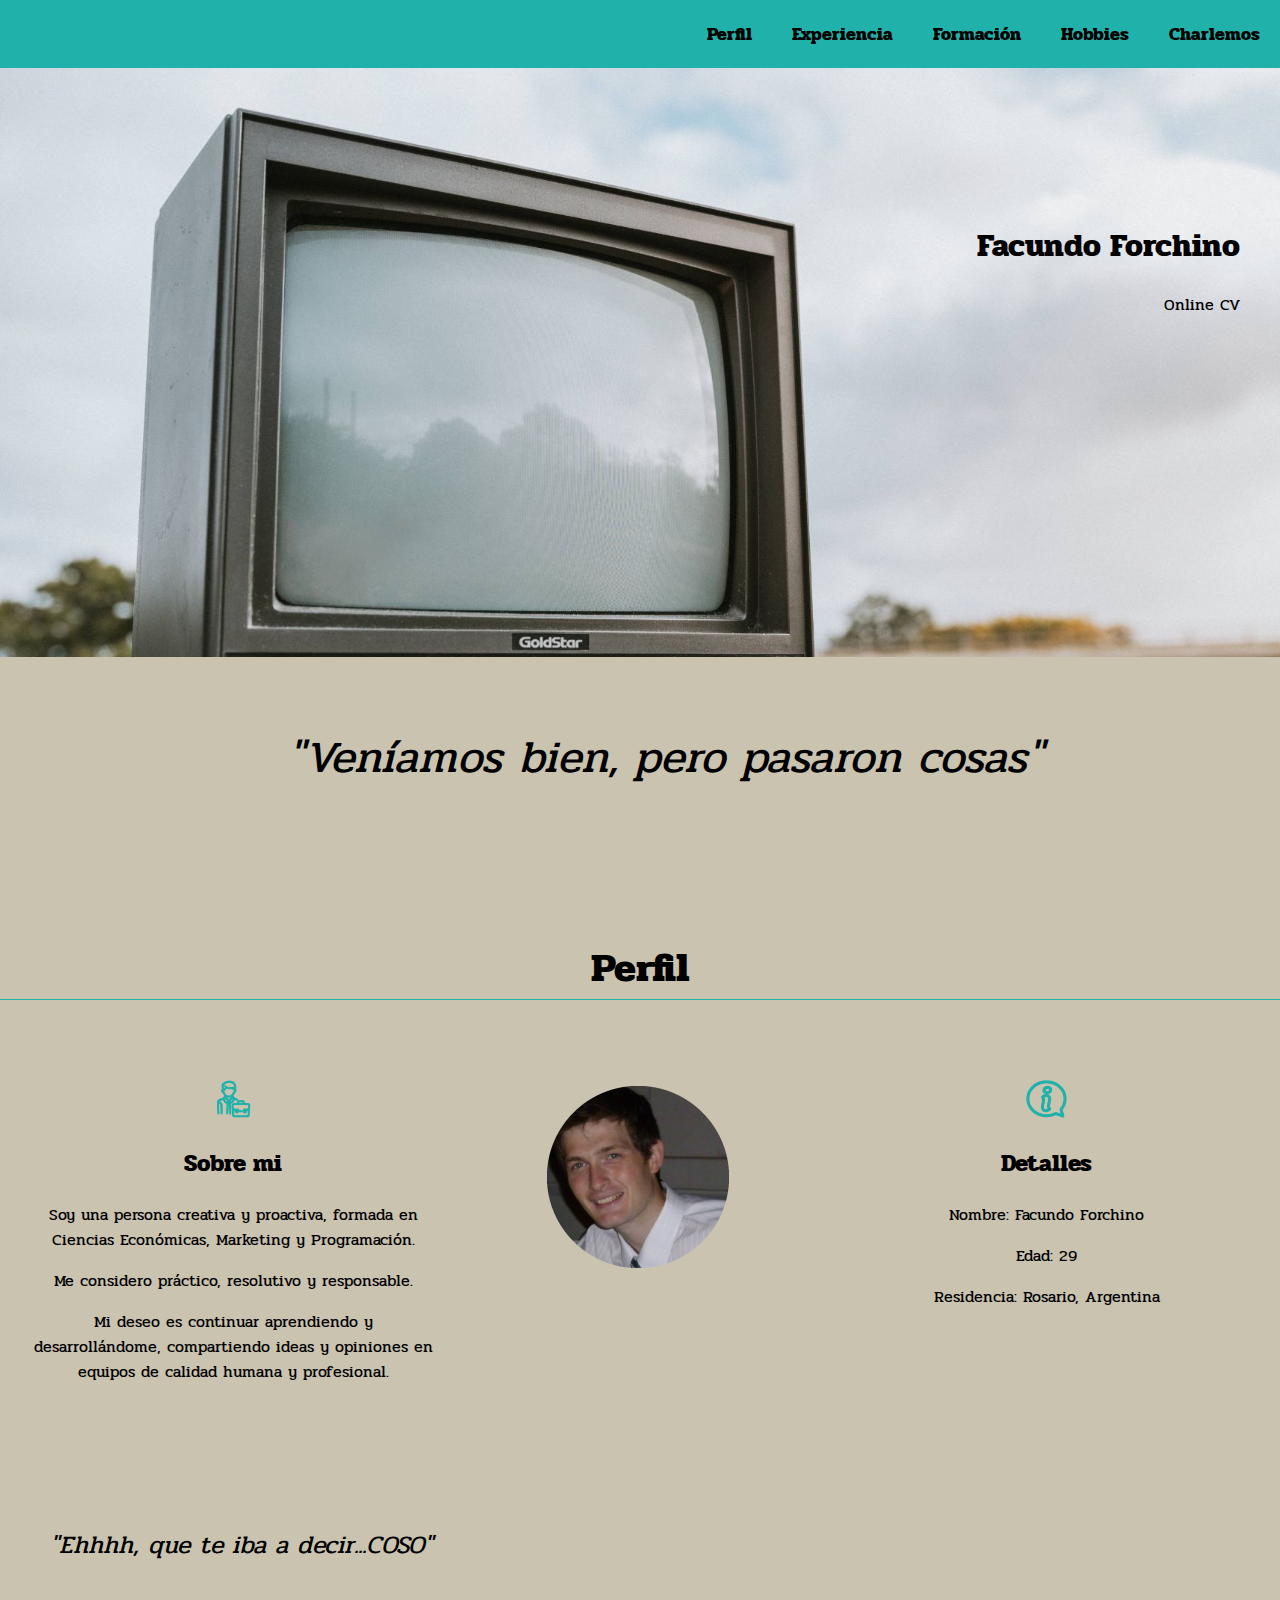
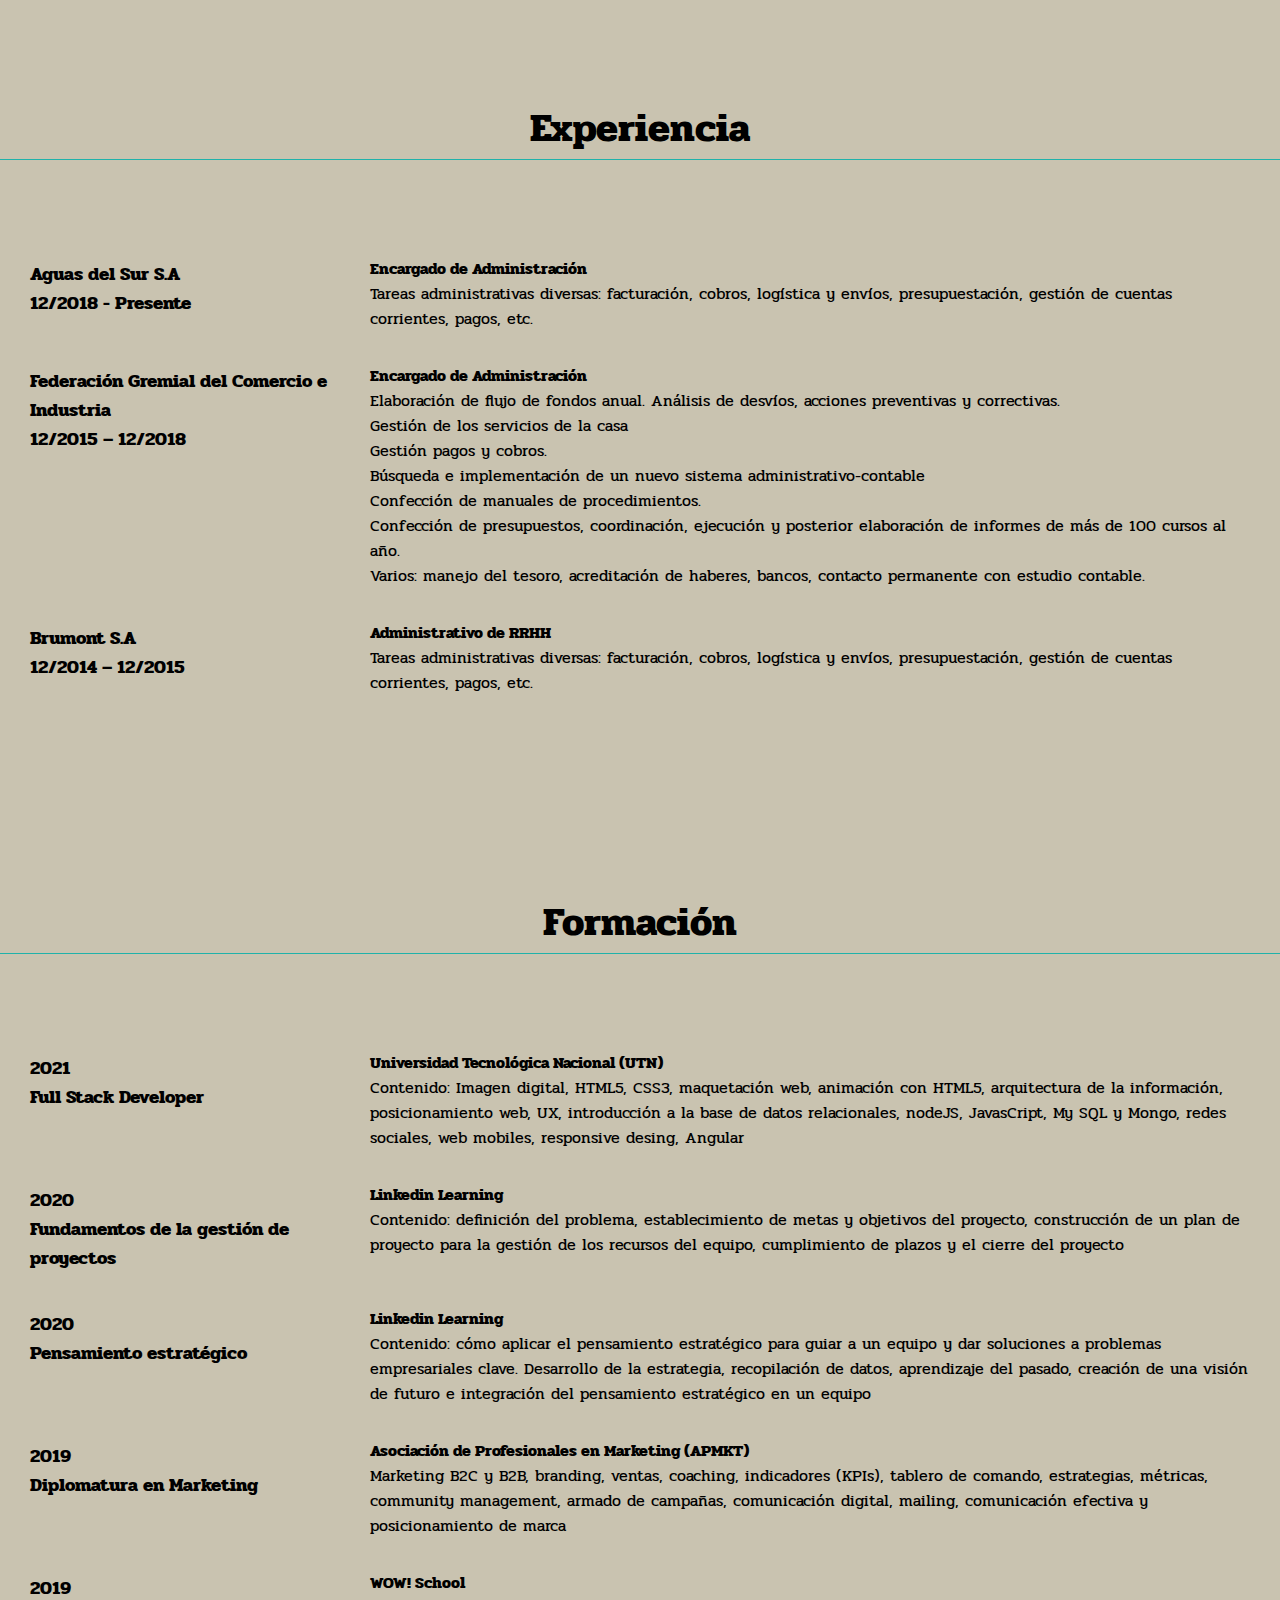
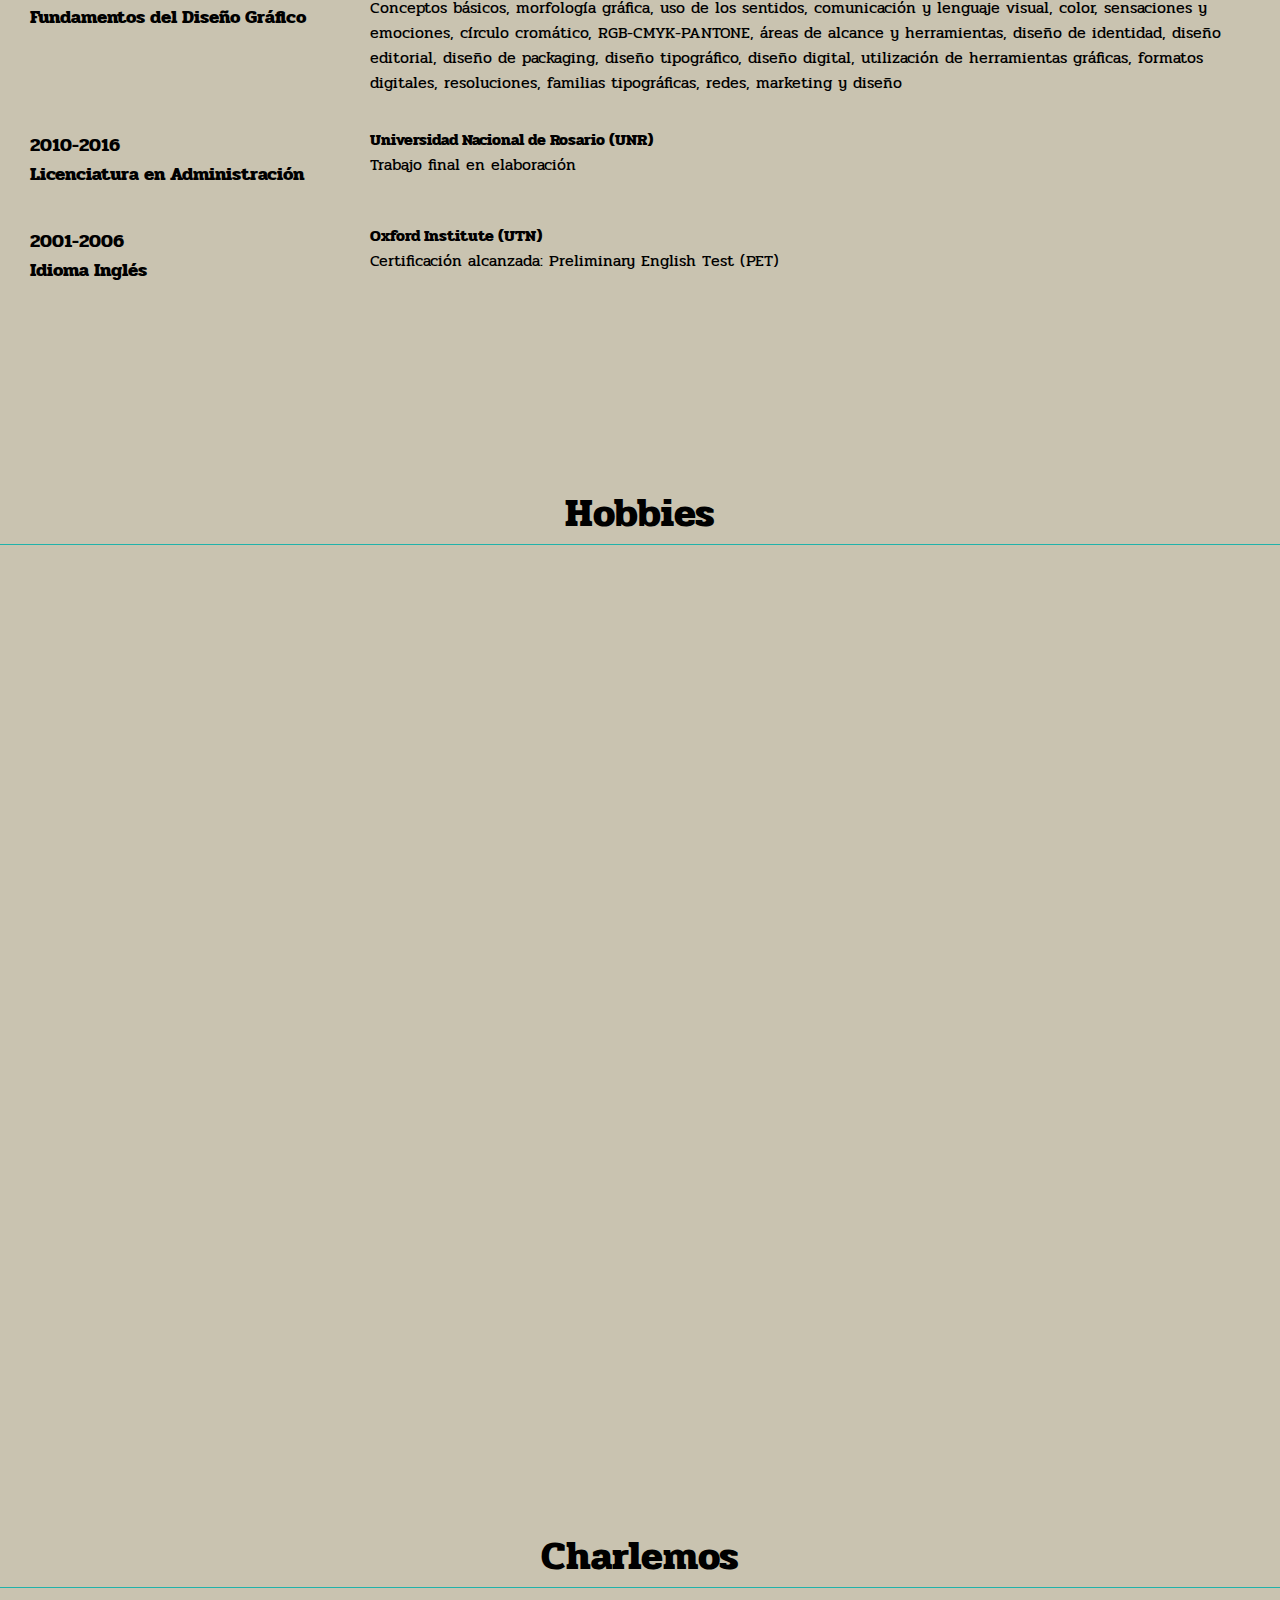
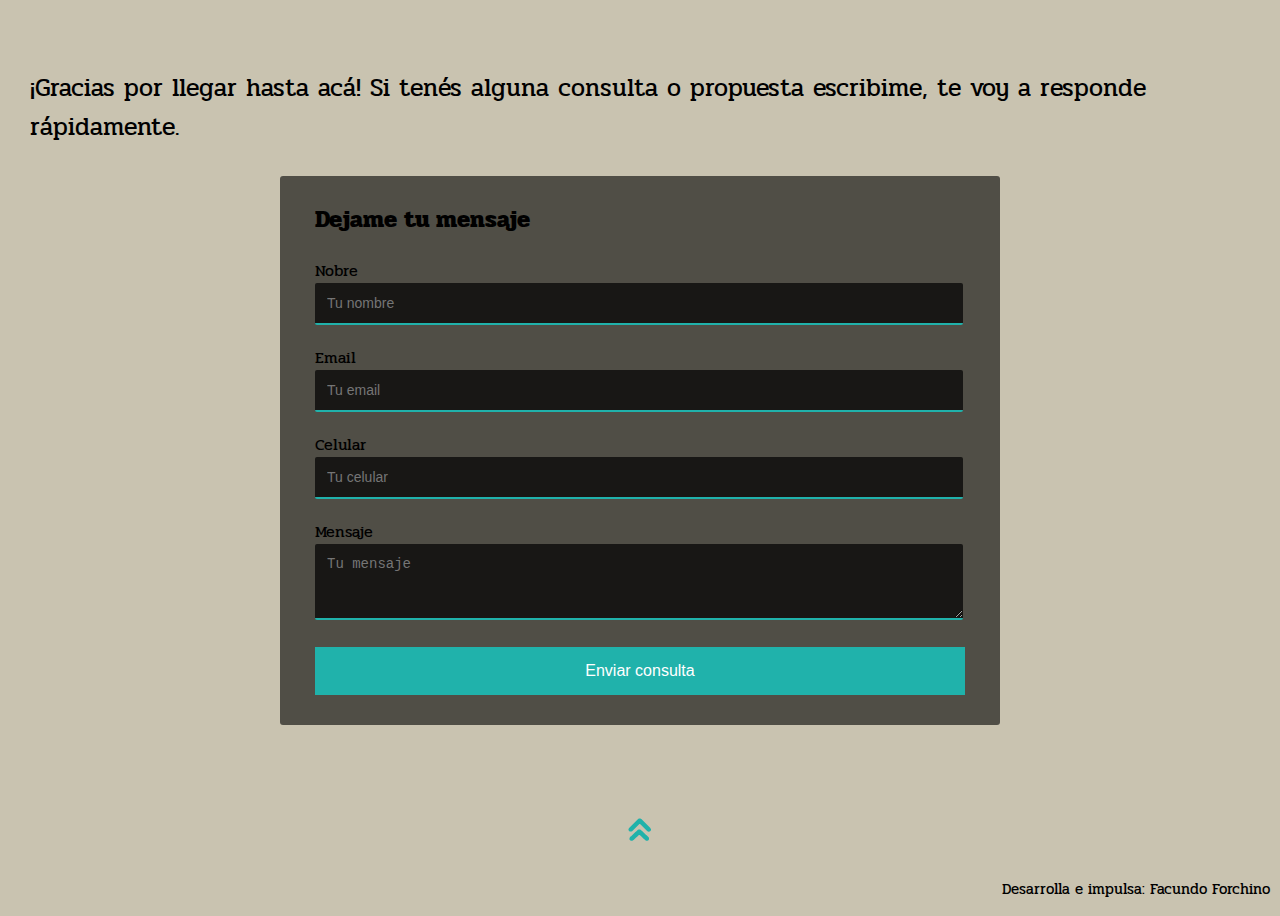
==== index.html @ e0432f76 "" ====
<!DOCTYPE html>
<html lang="es">
<head>
    <meta charset="UTF-8">
    <meta http-equiv="X-UA-Compatible" content="IE=edge">
    <meta name="viewport" content="width=device-width, initial-scale=1.0">
    <link rel="stylesheet" href="estilos.css">
    <link rel="preconnect" href="https://fonts.gstatic.com">
    <link href="https://fonts.googleapis.com/css2?family=Pridi:wght@200&display=swap" rel="stylesheet">
    <link rel="icon" href="computer.ico">
    <title>Facundo Forchino</title>
</head>
<body>

<div class="contenido">

    <div class="fondo"> 
    
        <div class="fixed">
            <nav class="menu">
               <ul class="categorias-menu">
                  <li class="subcategorias-menu"> <a href="#perfil" class="subcategorias-menu_link">Perfil</a> </li>
                  <li class="subcategorias-menu"> <a href="#experiencia"class="subcategorias-menu_link">Experiencia</a> </li>
                  <li class="subcategorias-menu"> <a href="#formacion"class="subcategorias-menu_link">Formación</a> </li>
                  <li class="subcategorias-menu"> <a href="#hobbies"class="subcategorias-menu_link">Hobbies</a> </li>
                  <li class="subcategorias-menu"> <a href="#charlemos"class="subcategorias-menu_link">Charlemos</a> </li>            
               </ul>
           </nav>   
        </div> <!--Cierra menú fixed-->   


        <div id="cabecera" class="cabecera">
            <h1 class="nombre">Facundo Forchino</h1>
            <p>Online CV</p>
        </div> <!--Cierra cabecera-->  

    </div>

        <div class="frase1"> 
            <p>"Veníamos bien, pero pasaron cosas"</p>
        </div>


 <h2 id="perfil" class="titulo-perfil">Perfil</h2>


    <div  class="perfil">
   

        <div> 
            <img src="3.png" alt="">
            <h2>Sobre mi</h2>
            <p>Soy una persona creativa y proactiva, formada en Ciencias Económicas, Marketing y Programación.</p>
            <p>Me considero práctico, resolutivo y responsable.</p>
            <p>Mi deseo es continuar aprendiendo y desarrollándome, compartiendo ideas y opiniones en equipos de calidad humana y profesional.</p>
        </div>

         

        <div class="imagen-perfil">
             <img class="foto" src="foto1.png" alt="Foto Facundo Forchino">
        </div>

        <div>
            <img src="1.png" alt="">
            <h2>Detalles</h2> 
            <p>Nombre: Facundo Forchino</p>
            <p>Edad: 29</p>
            <p>Residencia: Rosario, Argentina</p>
        </div>

    </div> <!--Cierra perfil-->

    <div class="frase2"> 
        <p>"Ehhhh, que te iba a decir...COSO"</p>
    </div>


 <h2 id="experiencia" class="titulo-experiencia" >Experiencia</h2>

<div>
    <div class="experiencia">


        <div class="experiencia1">
        <h3>Aguas del Sur S.A <br>
           12/2018 - Presente </h3>
            <ul class="item-lista">
                <li> <b> Encargado de Administración</b></li>
                <li>Tareas administrativas diversas: facturación, cobros, logística y envíos,
                    presupuestación, gestión de cuentas corrientes, pagos, etc.</li>
            </ul>
        </div>


        <div class="experiencia2">
        <h3>Federación Gremial del Comercio e Industria <br> 12/2015 – 12/2018 </h3>
            <ul class="item-lista">
                <li> <b>Encargado de Administración</b> </li> 
                <li>Elaboración de flujo de fondos anual. Análisis de desvíos, acciones preventivas y correctivas.</li>
                <li>Gestión de los servicios de la casa</li>
                <li>Gestión pagos y cobros.</li>
                <li>Búsqueda e implementación de un nuevo sistema administrativo-contable</li>
                <li>Confección de manuales de procedimientos.</li>
                <li>Confección de presupuestos, coordinación, ejecución y posterior elaboración de informes de más de 100 cursos al año.</li>
                <li>Varios: manejo del tesoro, acreditación de haberes, bancos, contacto permanente con estudio contable.</li>
            </ul>
        </div>    


        <div class="experiencia3">
        <h3>Brumont S.A <br> 12/2014 – 12/2015</h3>
            <ul class="item-lista">
                <li> <b> Administrativo de RRHH </b></li>
                <li>Tareas administrativas diversas: facturación, cobros, logística y envíos, presupuestación, gestión de cuentas corrientes, pagos, etc.</li>
            </ul>
        </div>
        
    </div> <!--Cierra experiencia-->


    <h2 id="formacion" class="titulo-formacion">Formación</h2>


     <div class="formacion"> 

        <div class="contenido-formacion">
            <h3> 2021 <br>
            Full Stack Developer </h3>
            <ul class="item-formacion"> 
                <li> <b> Universidad Tecnológica Nacional (UTN)</li> </b>
                <li>Contenido: Imagen digital, HTML5, CSS3, maquetación web, animación con HTML5, arquitectura de la información, posicionamiento web, UX, introducción a la base de datos relacionales, nodeJS, JavasCript, My SQL y Mongo, redes sociales, web mobiles, responsive desing, Angular</li>
            </ul>
        </div>

        <div class="contenido-formacion">
            <h3> 2020 <br>
                Fundamentos de la gestión de proyectos </h3>
                <ul class="item-formacion"> 
                    <li> <b> Linkedin Learning</li> </b>
                    <li>Contenido: definición del problema, establecimiento de metas y objetivos del proyecto, construcción de un plan de proyecto para la gestión de los recursos del equipo, cumplimiento de plazos y el cierre del proyecto</li>
                </ul>
        </div>

        <div class="contenido-formacion">
            <h3> 2020 <br>
                Pensamiento estratégico </h3>
                <ul class="item-formacion"> 
                    <li> <b> Linkedin Learning</li> </b>
                    <li>Contenido: cómo aplicar el pensamiento estratégico para guiar a un equipo y dar soluciones a problemas empresariales clave. Desarrollo de la estrategia, recopilación de datos, aprendizaje del pasado, creación de una visión de futuro e integración del pensamiento estratégico en un equipo</li>
                </ul>
        </div>

        <div class="contenido-formacion">
            <h3> 2019 <br>
                Diplomatura en Marketing </h3>
                <ul class="item-formacion"> 
                    <li> <b>Asociación de Profesionales en Marketing (APMKT)</li> </b>
                    <li>Marketing B2C y B2B, branding, ventas, coaching, indicadores (KPIs), tablero de comando, estrategias, métricas, community management, armado de campañas, comunicación digital, mailing, comunicación efectiva y posicionamiento de marca</li>
                </ul>
        </div>

        <div class="contenido-formacion">
            <h3> 2019 <br>
                Fundamentos del Diseño Gráfico </h3>
                <ul class="item-formacion"> 
                    <li> <b>WOW! School</li> </b>
                    <li>Conceptos básicos, morfología gráfica, uso de los sentidos, comunicación y lenguaje visual, color, sensaciones y emociones, círculo cromático, RGB-CMYK-PANTONE, áreas de alcance y herramientas, diseño de identidad, diseño editorial, diseño de packaging, diseño tipográfico, diseño digital, utilización de herramientas gráficas, formatos digitales, resoluciones, familias tipográficas, redes, marketing y diseño</li>
                </ul>
        </div>

        <div class="contenido-formacion">
            <h3> 2010-2016 <br>
                Licenciatura en Administración </h3>
                <ul class="item-formacion"> 
                    <li> <b> Universidad Nacional de Rosario (UNR)</li> </b>
                    <li>Trabajo final en elaboración</li>
                </ul>
        </div>

        <div class="contenido-formacion">
            <h3> 2001-2006 <br>
                Idioma Inglés </h3>
                <ul class="item-formacion"> 
                    <li> <b> Oxford Institute (UTN)</li> </b>
                    <li>Certificación alcanzada: Preliminary English Test (PET)</li>
                </ul>
        </div>

     
    </div> <!--Cierra formación-->


    <h2 id="hobbies" class="titulo-hobbies" >Hobbies</h2>

    <div class="hobbies">

        <iframe width="560" height="315" src="https://www.youtube.com/embed/WTZt2Kt-Q0k" title="YouTube video player" frameborder="0" allow="accelerometer; autoplay; clipboard-write; encrypted-media; gyroscope; picture-in-picture" allowfullscreen></iframe>
    
    </div> <!--Cierra hobbies-->


    <h2 id="charlemos" class="titulo-charlemos" >Charlemos</h2>

    <div class="charlemos">

      <p>¡Gracias por llegar hasta acá! Si tenés alguna consulta o propuesta escribime, te voy a responde rápidamente.</p> 

       <div class="footer">
            <form action="" class="form">
                <div class="encabezado-footer">
                    <h2 class="titulo-footer">Dejame tu mensaje</h2>
                </div>

                <label for="nombre" class="label">Nobre</label>
                <input type="text" id="nombre" class="formulario-input" placeholder="Tu nombre">
            
                <label for="correo" class="label">Email</label>
                <input type="email" required id="correo" class="formulario-input" placeholder="Tu email">

                <label for="telefono" class="label">Celular</label>
                <input type="number" id="telefono" class="formulario-input" placeholder="Tu celular">

                <label for="mensaje" class="label">Mensaje</label>
                <textarea type="text" id="mensaje" class="formulario-textarea" placeholder="Tu mensaje"></textarea>

                <input type="submit" class="btn-submit" value="Enviar consulta">
            
            </form>


       </div>
        
    </div> <!--Cierra charlemos-->

    <div class="flecha-arriba">

     <a href="#cabecera"> <img  src="flecha.png" alt=""> </a>

    </div>




        <p class="cierre">Desarrolla e impulsa: Facundo Forchino</p>


</div> <!--Aca cierra contenido-->

</body>
</html>
---- estilos.css ----
body{
    /*background-image: url(fondo.jpg);*/
    color: black;
    margin:0%;
    background-color: rgba(194, 188, 166, 0.89);
    font-family: 'Pridi', serif;
    scroll-behavior: smooth;
}

html{
    scroll-behavior: smooth;
}

.contenido{
   /*background-color: grey;*/
    margin: 0;
    max-width: 100%;
}

.fondo{
    width: 100%;
    height: 657px;
    background: fixed no-repeat 50% 50%;
    background-image: url(tele.jpg);
    opacity: initial 50%;
    background-size: cover;
    background-position: center center;
}

@media (max-width: 767px) {
    .fondo {
        background-size: contain;
        background-repeat: no-repeat;
    }
}


.fixed{
    position: fixed;
    width: 100%;
    top: 0;
    z-index: 1;
}

.menu{
    display: flex;
    justify-content: flex-end;
    margin-bottom: 180px;
    max-width: 100%;
}

.categorias-menu{
    max-width: 100%;
    display: flex;
    flex-grow: 1;
    justify-content: flex-end;
    background-color:  lightseagreen;
    margin: 0;
    list-style: none;
    padding: 0;       
    max-width: 100%;
}

@media (max-width: 767px) {
    .categorias-menu {
        display: block;
        text-align: left;
    }
}


.subcategorias-menu_link{
    text-decoration: none;
    color: black;
    padding: 20px;
    font-size: 18px;
    font-weight: bold;
    cursor: pointer;
    display: block;    
    transition: all 0.5s;
}

@media (max-width: 767px) {
    .subcategorias-menu_link {
        padding: 5px;
    }
}

.subcategorias-menu_link:hover{
    background-color: rgba(194, 188, 166, 0.89);
}

.cabecera{
    padding-top: 200px;
    margin-bottom: 220px;
    text-align: right;
    margin-right: 40px;
}

.frase1{
    text-align: center;
    font-style: italic;
    font-size: 45px;
    padding-top: 20px;
    padding-left: 50px;
}

.titulo-perfil{
    margin-bottom: 80px;
    padding-top: 100px;
    font-size: 40px;
    border-bottom: 0.5px lightseagreen solid;
    text-align: center;   
    animation: bou; 
}

.perfil{
    margin: 30px;
    margin-bottom: 80px;   
    display: grid;
    text-align: center;
    grid-template-columns: 1fr 1fr 1fr;  
    
}

.imagen-perfil{
    display: grid;
    justify-content: center; 
}

.titulo-experiencia{
    margin-bottom: 80px;
    padding-top: 100px;
    font-size: 40px;
    border-bottom: 0.5px lightseagreen solid;
    text-align: center;    
}


.frase2{
    text-align: left;
    font-style: italic;
    font-size: 25px;
    padding-top: 20px;
    padding-left: 50px;
}


.experiencia{
    margin: 30px;
    margin-bottom: 80px;
}

.item-lista{
    list-style: none;
}

.experiencia1{
    display: grid;
    grid-template-columns: 300px 1fr;   
}

.experiencia2{
    display: grid;
    grid-template-columns: 300px 1fr;   
}

.experiencia3{
    display: grid;
    grid-template-columns: 300px 1fr;   
}

.titulo-formacion{
    margin-bottom: 80px;
    padding-top: 100px;
    font-size: 40px;
    border-bottom: 0.5px lightseagreen solid;
    text-align: center; 
}

.formacion{
    margin: 30px;
    margin-bottom: 80px;
}

.item-formacion{
    list-style: none;
}

.contenido-formacion{
    display: grid;
    grid-template-columns: 300px 1fr;
}






.titulo-hobbies{
    margin-bottom: 80px;
    padding-top: 100px;
    font-size: 40px;
    border-bottom: 0.5px lightseagreen solid;
    text-align: center; 
}

.hobbies{
    margin: 30px;
    margin-bottom: 80px;
    position: relative;
    overflow: hidden;
    padding-top: 56.25%;
}

.hobbies iframe{
    position: absolute;  
    top: 0;
    left: 0;
    width: 100%;
    height: 100%;
}

/* EMPIEZA CHARLEMOS */


.titulo-charlemos{
    margin-bottom: 80px;
    padding-top: 100px;
    font-size: 40px;
    border-bottom: 0.5px #20b2aa solid;
    text-align: center; 
}

.charlemos{
    margin: 30px;
    margin-bottom: 80px;
    
}

.charlemos p{
    font-size: 25px;
}


.link{
    text-decoration: none;
    color: black;
    
}


.form {
    background: rgba(0, 0, 0, .6);
    width: 90%;
    max-width: 650px;
    margin: auto;
    padding: 5px 35px;
    margin-top: 30px;
    padding-bottom: 30px;
    border-radius: 3px;
}

.label{

    display: block;
    color: black;
    font-size: 16px;
    position: relative;    
    
}

/* ESTO DESACTIVA EL CONTROLADOR DE LOS NUMEROS EN EL INPUT NUMBER*/

input[type=number]::-webkit-inner-spin-button, 
input[type=number]::-webkit-outer-spin-button { 
  -webkit-appearance: none; 
  margin: 0; 
}

/* ESTO DESACTIVA EL CONTROLADOR DE LOS NUMEROS EN EL INPUT NUMBER*/




 .formulario-input, .formulario-textarea{
    background: rgba(0, 0, 0, .7);
    border: none;
    outline: none;
    border-bottom: 2px solid #20b2ab;
    width: 96%;
    padding: 12px;
    margin-bottom: 20px;
    border-radius: 2px;
    font-size: 14px;
    color: #FFF;

}

.formulario-textarea{
    resize: vertical;
    max-height: 150px;
    min-height: 50px;
}

.btn-submit{
    width: 100%;
    outline: none;
    background: #20b2ab;
    font-size: 16px;
    border: none;
    color: #FFF;
    padding: 15px 0;
    cursor: pointer;
}

.flecha-arriba{
    text-align: center;
}

.cierre{
    text-align: right;
    margin-right: 10px;
    font-size: 15px;
}
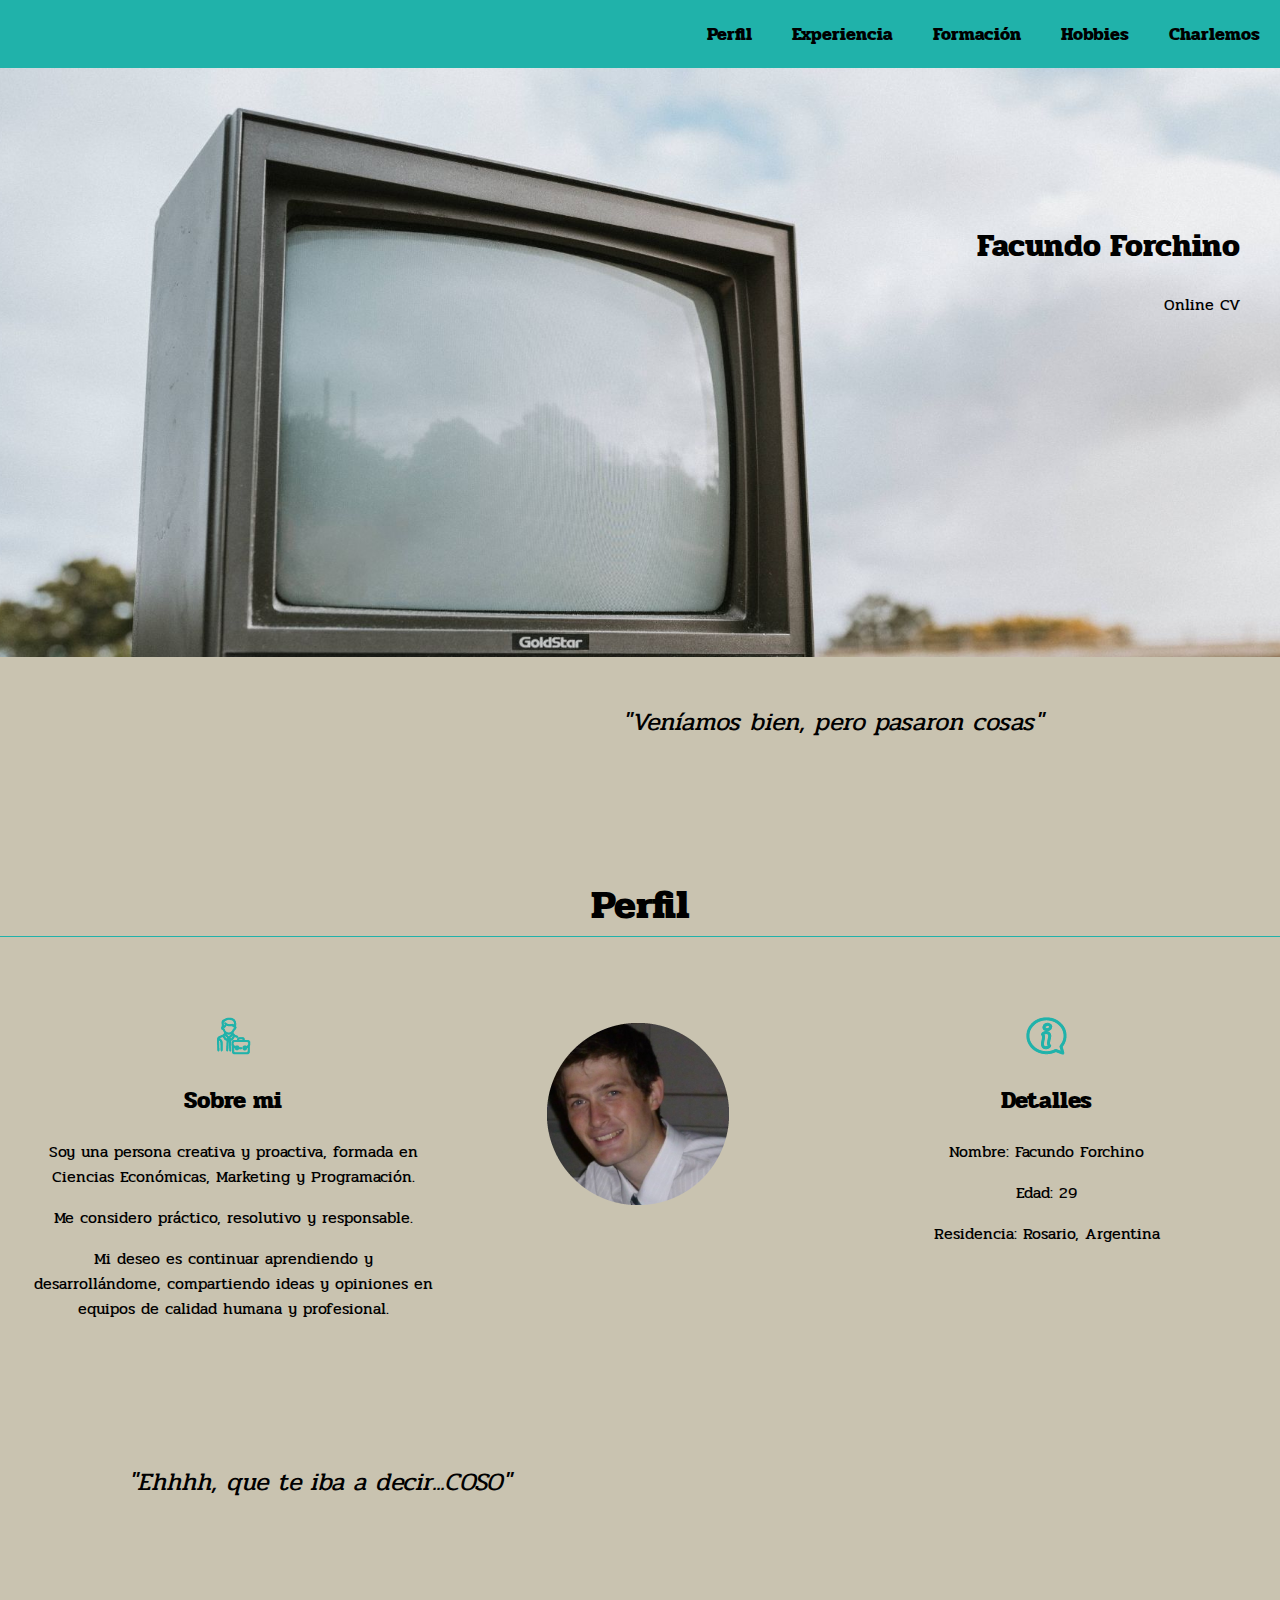
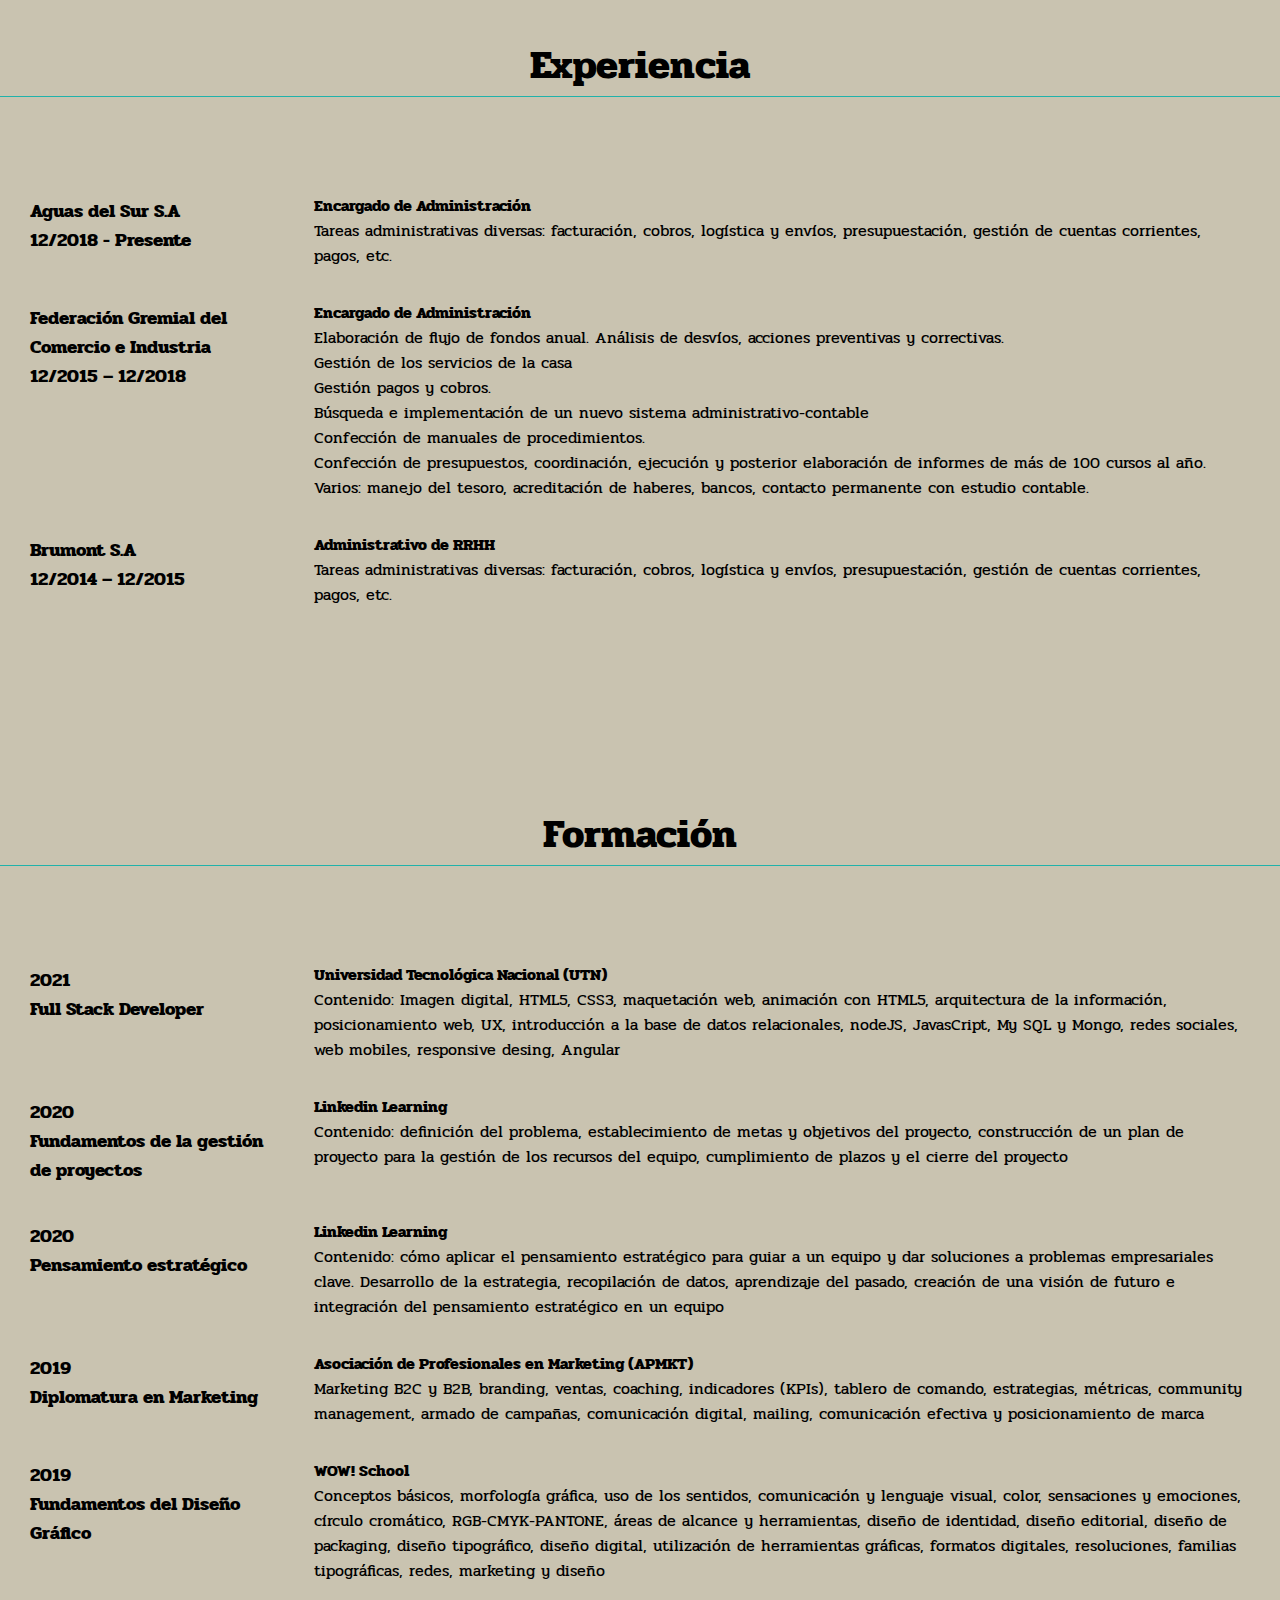
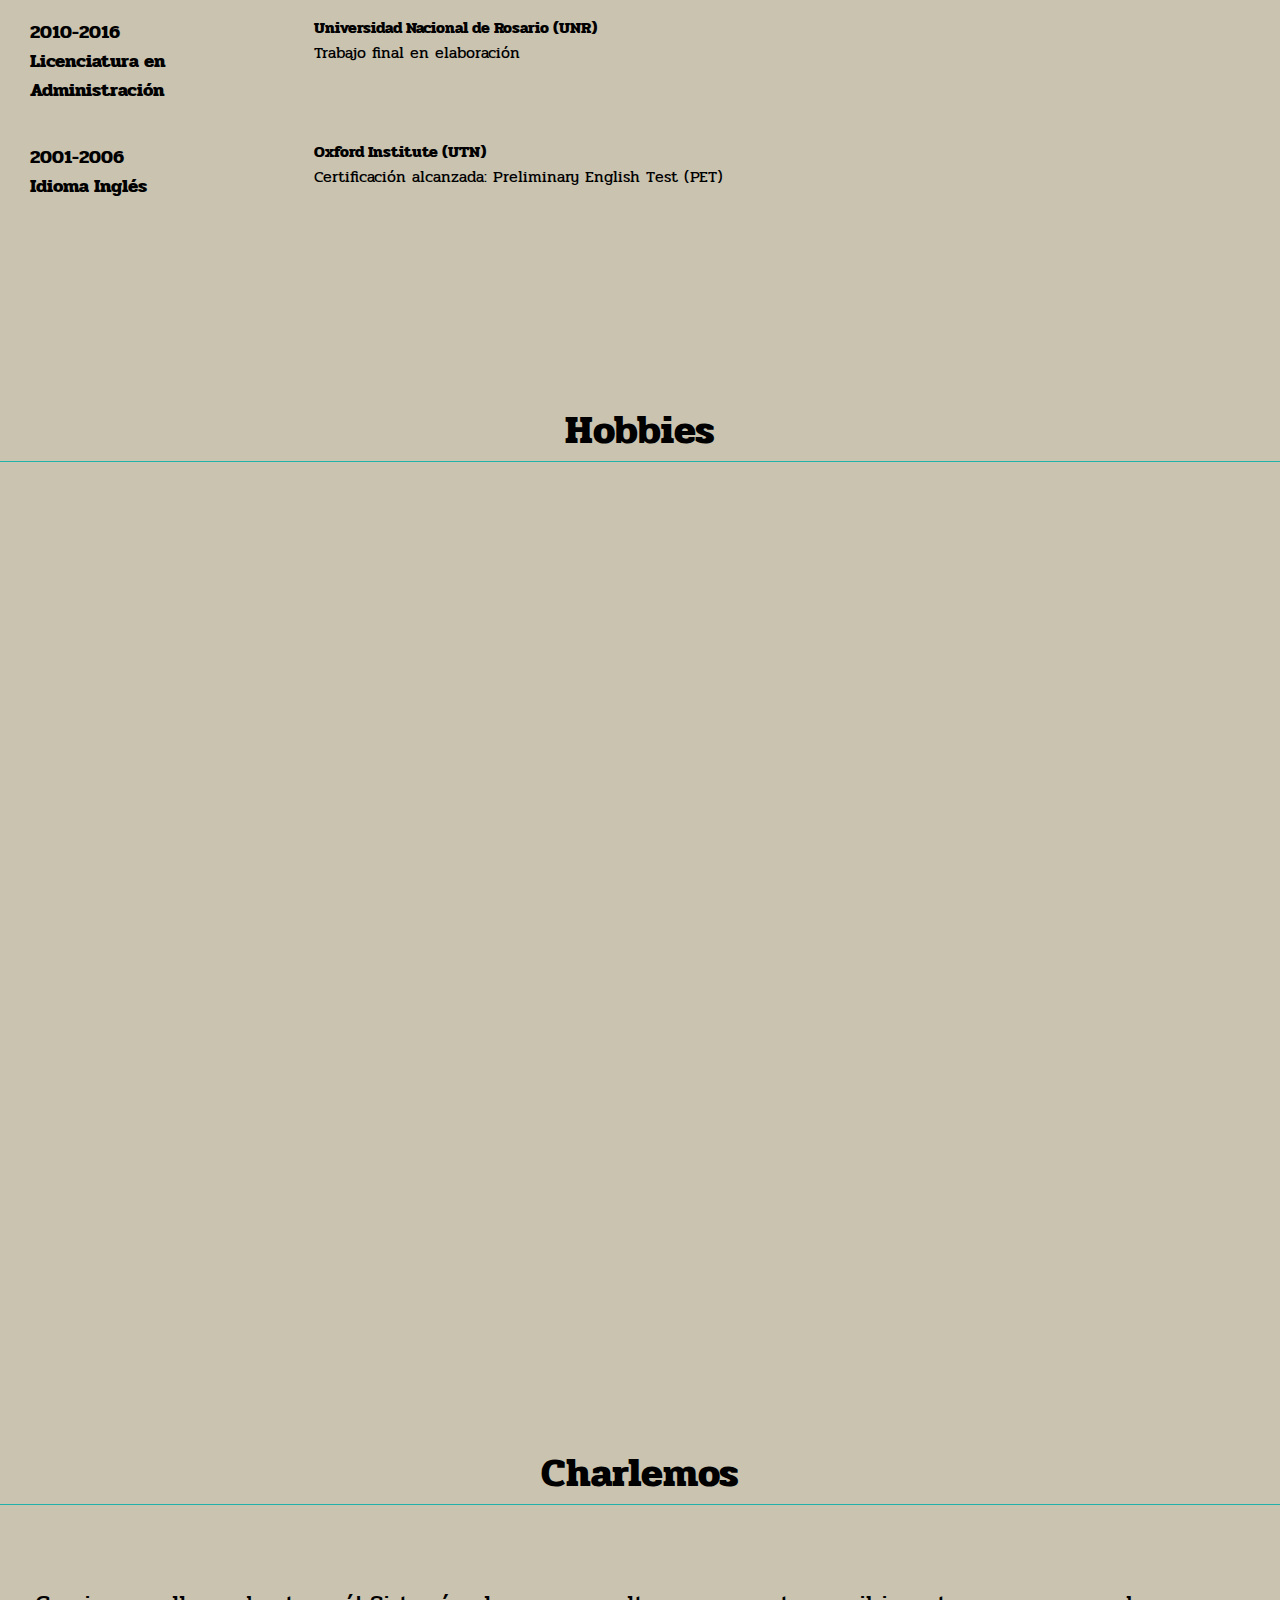
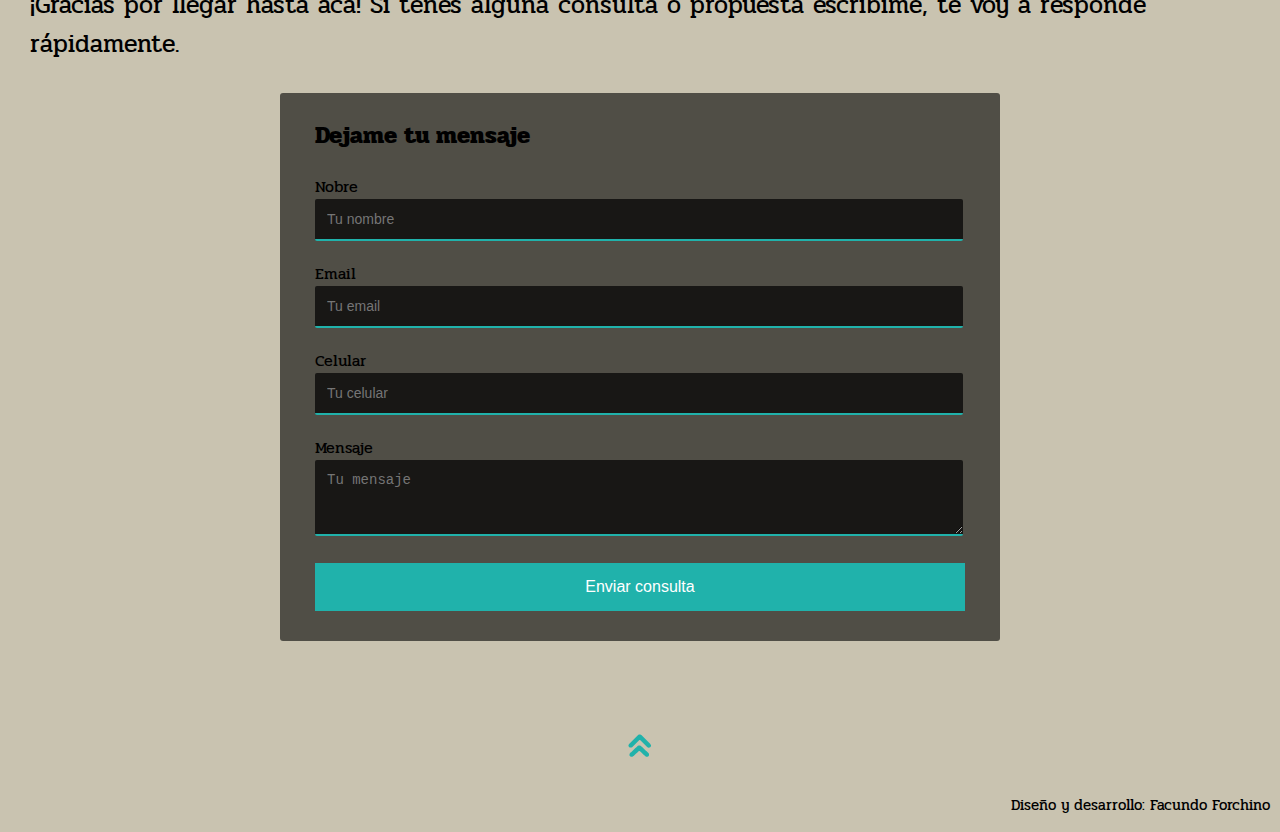
==== commit 2d479721: "varios" ====
--- a/index.html
+++ b/index.html
@@ -242,7 +242,7 @@
 
 
 
-        <p class="cierre">Desarrolla e impulsa: Facundo Forchino</p>
+        <p class="cierre">Diseño y desarrollo: Facundo Forchino</p>
 
 
 </div> <!--Aca cierra contenido-->
--- a/estilos.css
+++ b/estilos.css
@@ -30,7 +30,7 @@
 
 @media (max-width: 767px) {
     .fondo {
-        background-size: contain;
+        background-size: cover;
         background-repeat: no-repeat;
     }
 }
@@ -98,12 +98,18 @@
     margin-right: 40px;
 }
 
+@media (max-width: 767px) {
+    .cabecera {
+        padding-top: 250px;
+    }
+}
+
 .frase1{
     text-align: center;
     font-style: italic;
-    font-size: 45px;
+    font-size: 25px;
     padding-top: 20px;
-    padding-left: 50px;
+    padding-left: 30%;
 }
 
 .titulo-perfil{
@@ -120,7 +126,7 @@
     margin-bottom: 80px;   
     display: grid;
     text-align: center;
-    grid-template-columns: 1fr 1fr 1fr;  
+    grid-template-columns: 33.3333% 33.3333% 33.3333%;   
     
 }
 
@@ -143,7 +149,7 @@
     font-style: italic;
     font-size: 25px;
     padding-top: 20px;
-    padding-left: 50px;
+    padding-left: 10%;
 }
 
 
@@ -158,17 +164,17 @@
 
 .experiencia1{
     display: grid;
-    grid-template-columns: 300px 1fr;   
+    grid-template-columns: 20% 80%;   
 }
 
 .experiencia2{
     display: grid;
-    grid-template-columns: 300px 1fr;   
+    grid-template-columns: 20% 80%;    
 }
 
 .experiencia3{
     display: grid;
-    grid-template-columns: 300px 1fr;   
+    grid-template-columns: 20% 80%;    
 }
 
 .titulo-formacion{
@@ -190,7 +196,7 @@
 
 .contenido-formacion{
     display: grid;
-    grid-template-columns: 300px 1fr;
+    grid-template-columns: 20% 80%;  
 }
 
 
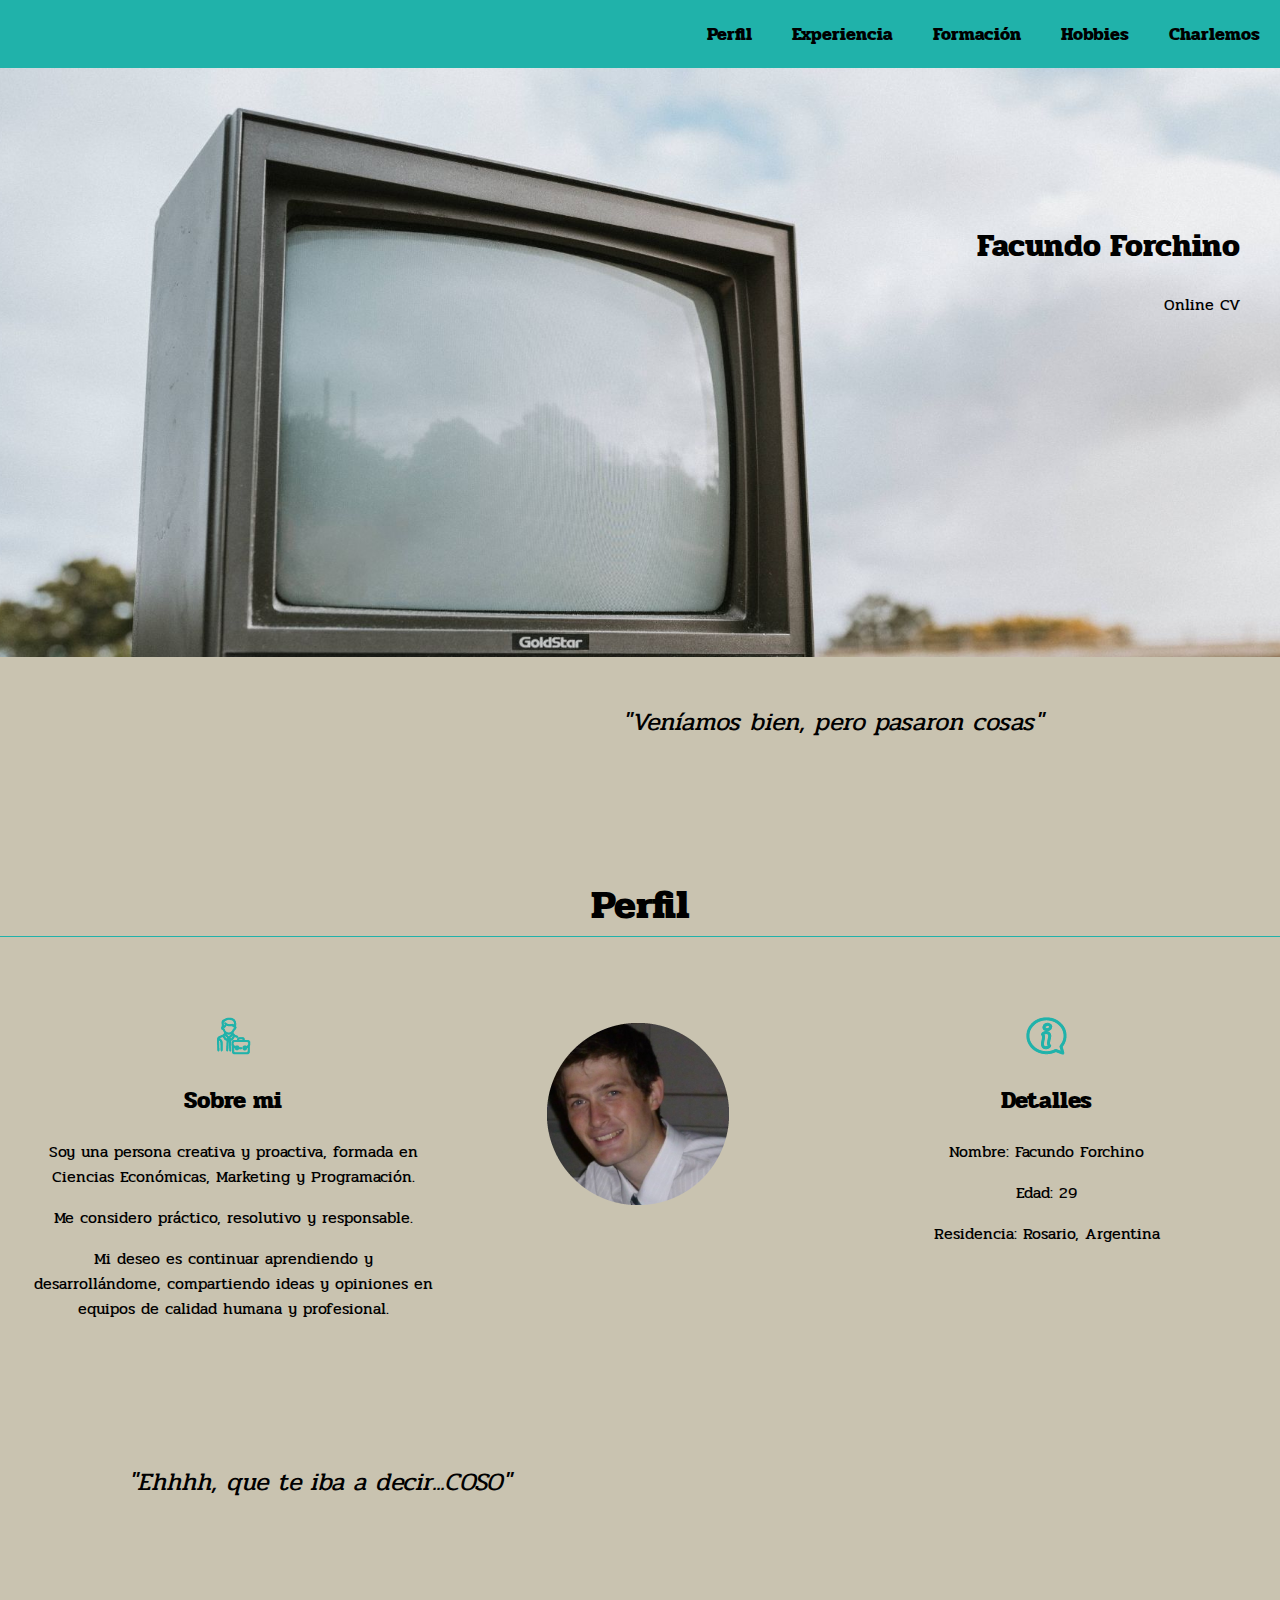
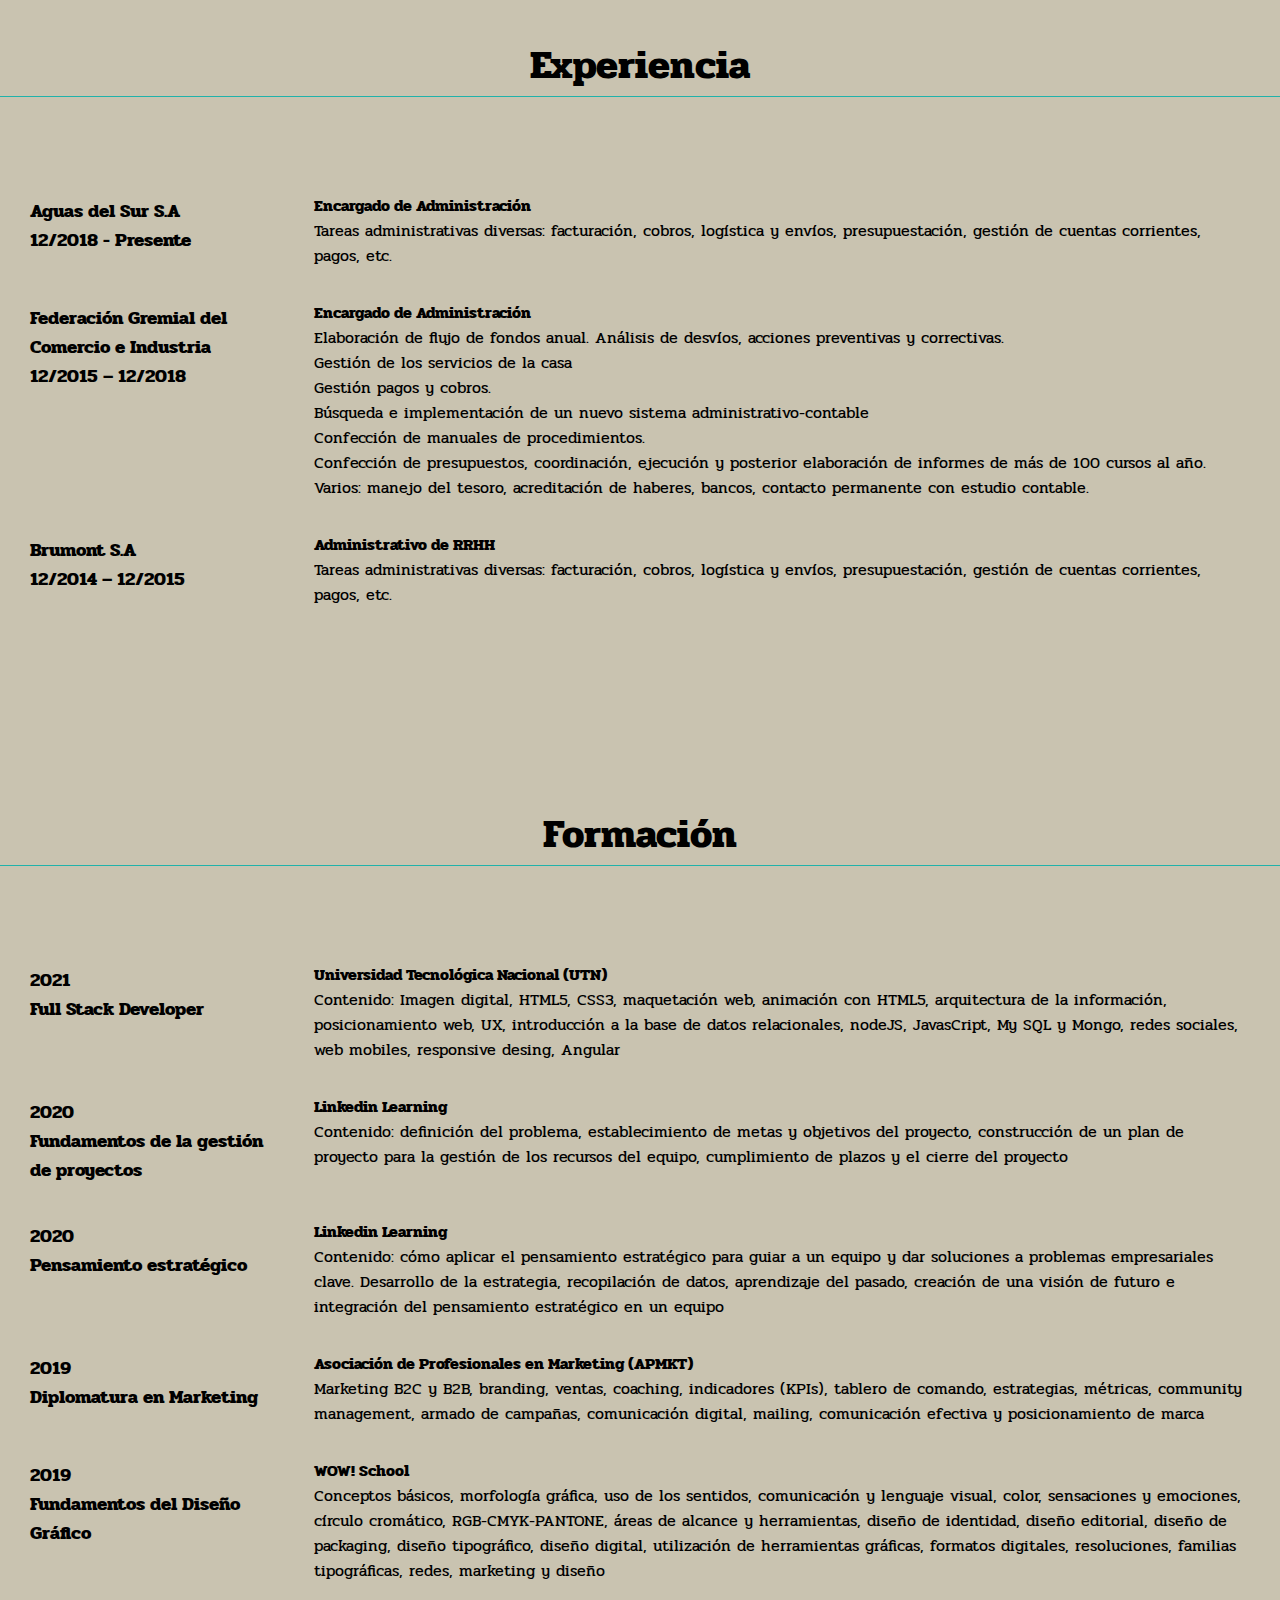
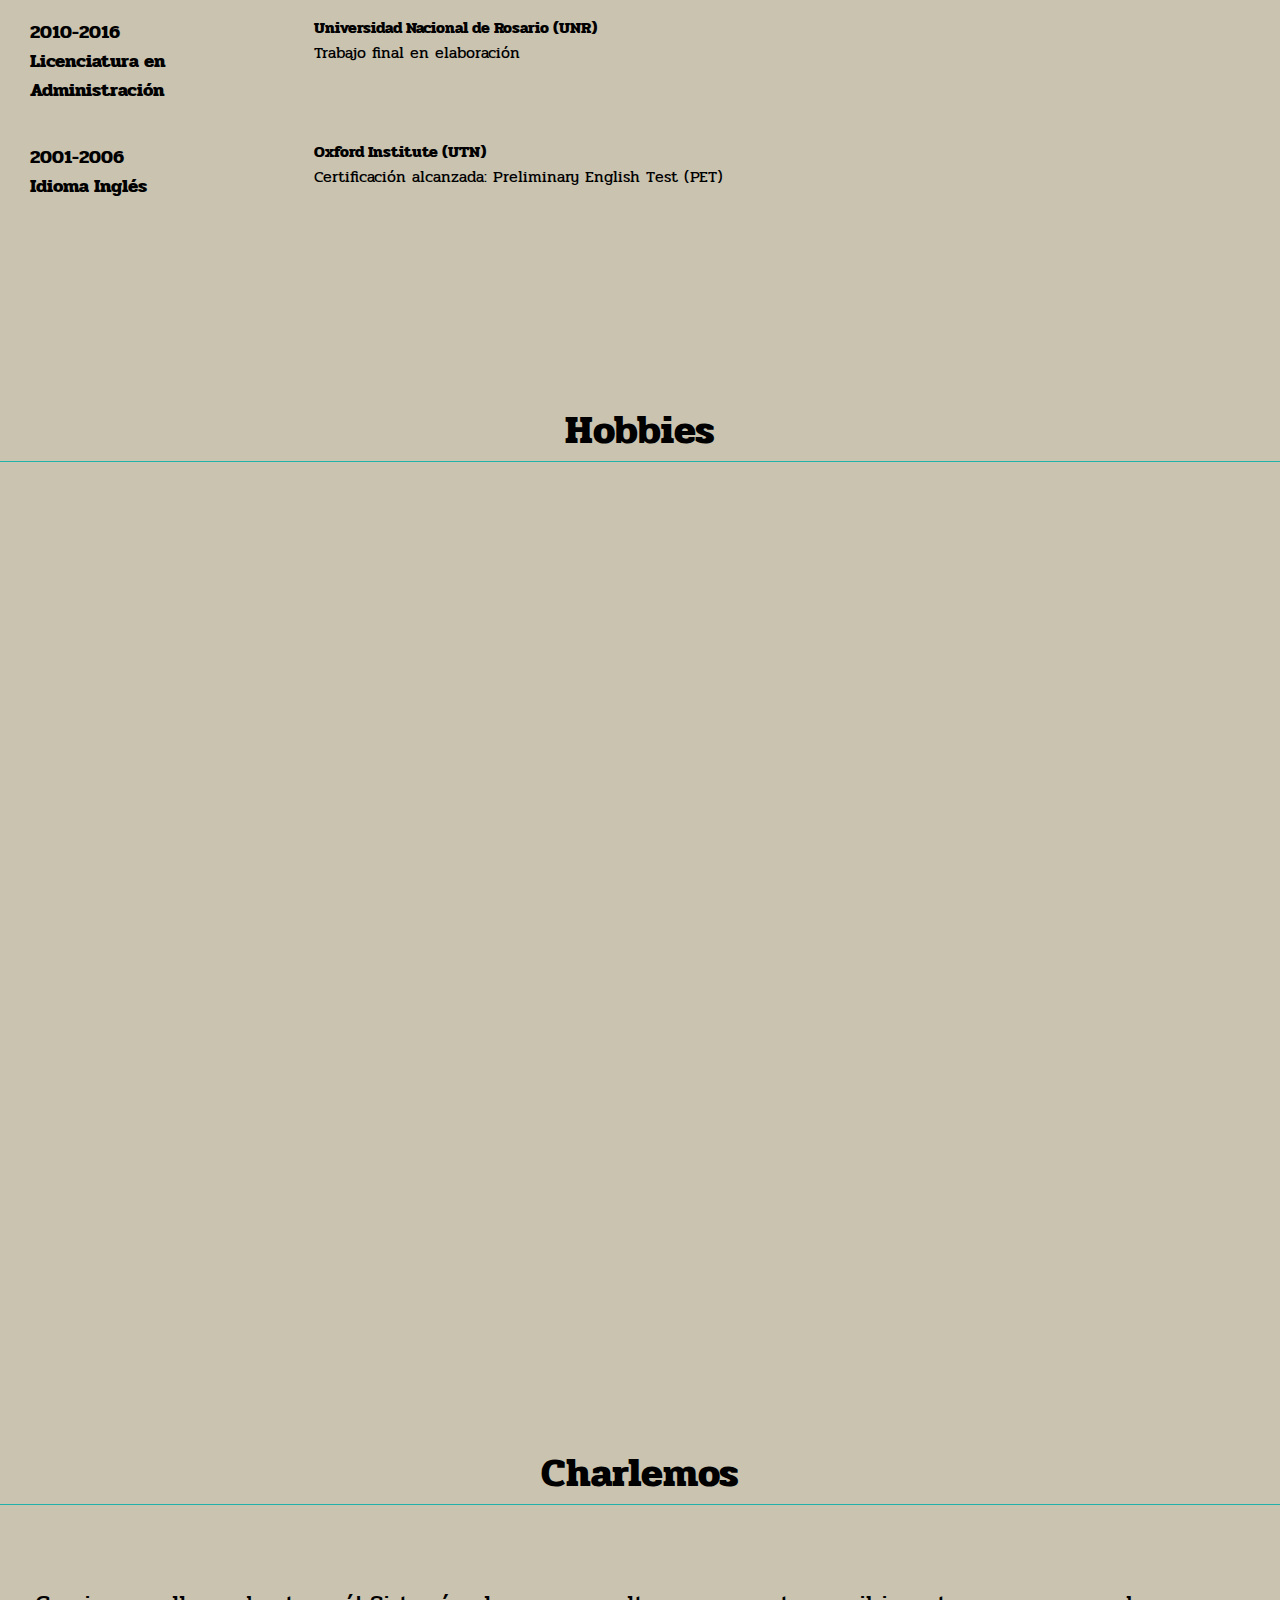
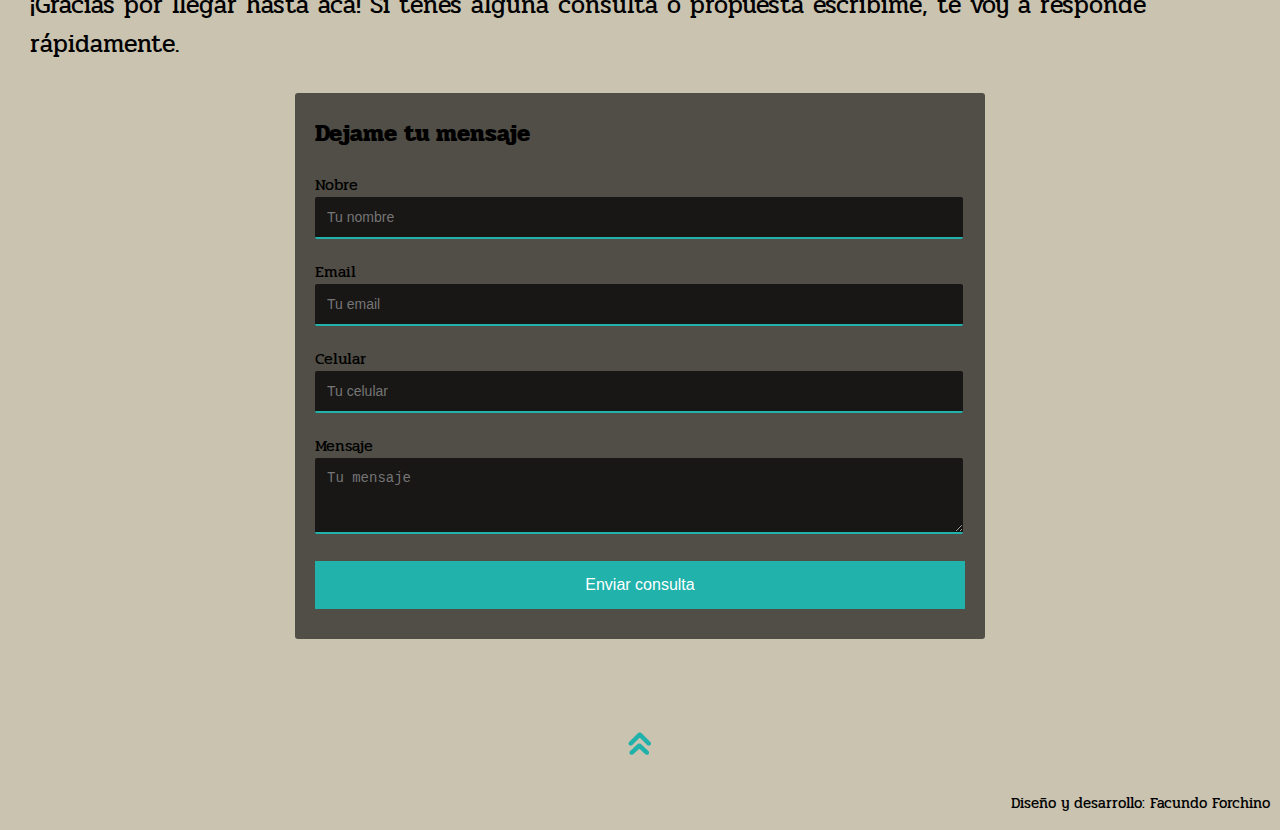
==== commit 7cb3ce65: "fotoperfil" ====
--- a/index.html
+++ b/index.html
@@ -48,7 +48,7 @@
    
 
         <div> 
-            <img src="3.png" alt="">
+            <img src="3.png" alt=""  >
             <h2>Sobre mi</h2>
             <p>Soy una persona creativa y proactiva, formada en Ciencias Económicas, Marketing y Programación.</p>
             <p>Me considero práctico, resolutivo y responsable.</p>
--- a/estilos.css
+++ b/estilos.css
@@ -135,6 +135,10 @@
     justify-content: center; 
 }
 
+.foto{
+    width: 100%;
+}
+
 .titulo-experiencia{
     margin-bottom: 80px;
     padding-top: 100px;
@@ -257,12 +261,16 @@
 }
 
 
+.footer{
+    margin: auto;
+}
+
 .form {
     background: rgba(0, 0, 0, .6);
     width: 90%;
     max-width: 650px;
     margin: auto;
-    padding: 5px 35px;
+    padding: 3px 20px;
     margin-top: 30px;
     padding-bottom: 30px;
     border-radius: 3px;
@@ -329,4 +337,10 @@
     text-align: right;
     margin-right: 10px;
     font-size: 15px;
+}
+
+@media (max-width: 767px) {
+    .cierre {
+        text-align: center;
+    }
 }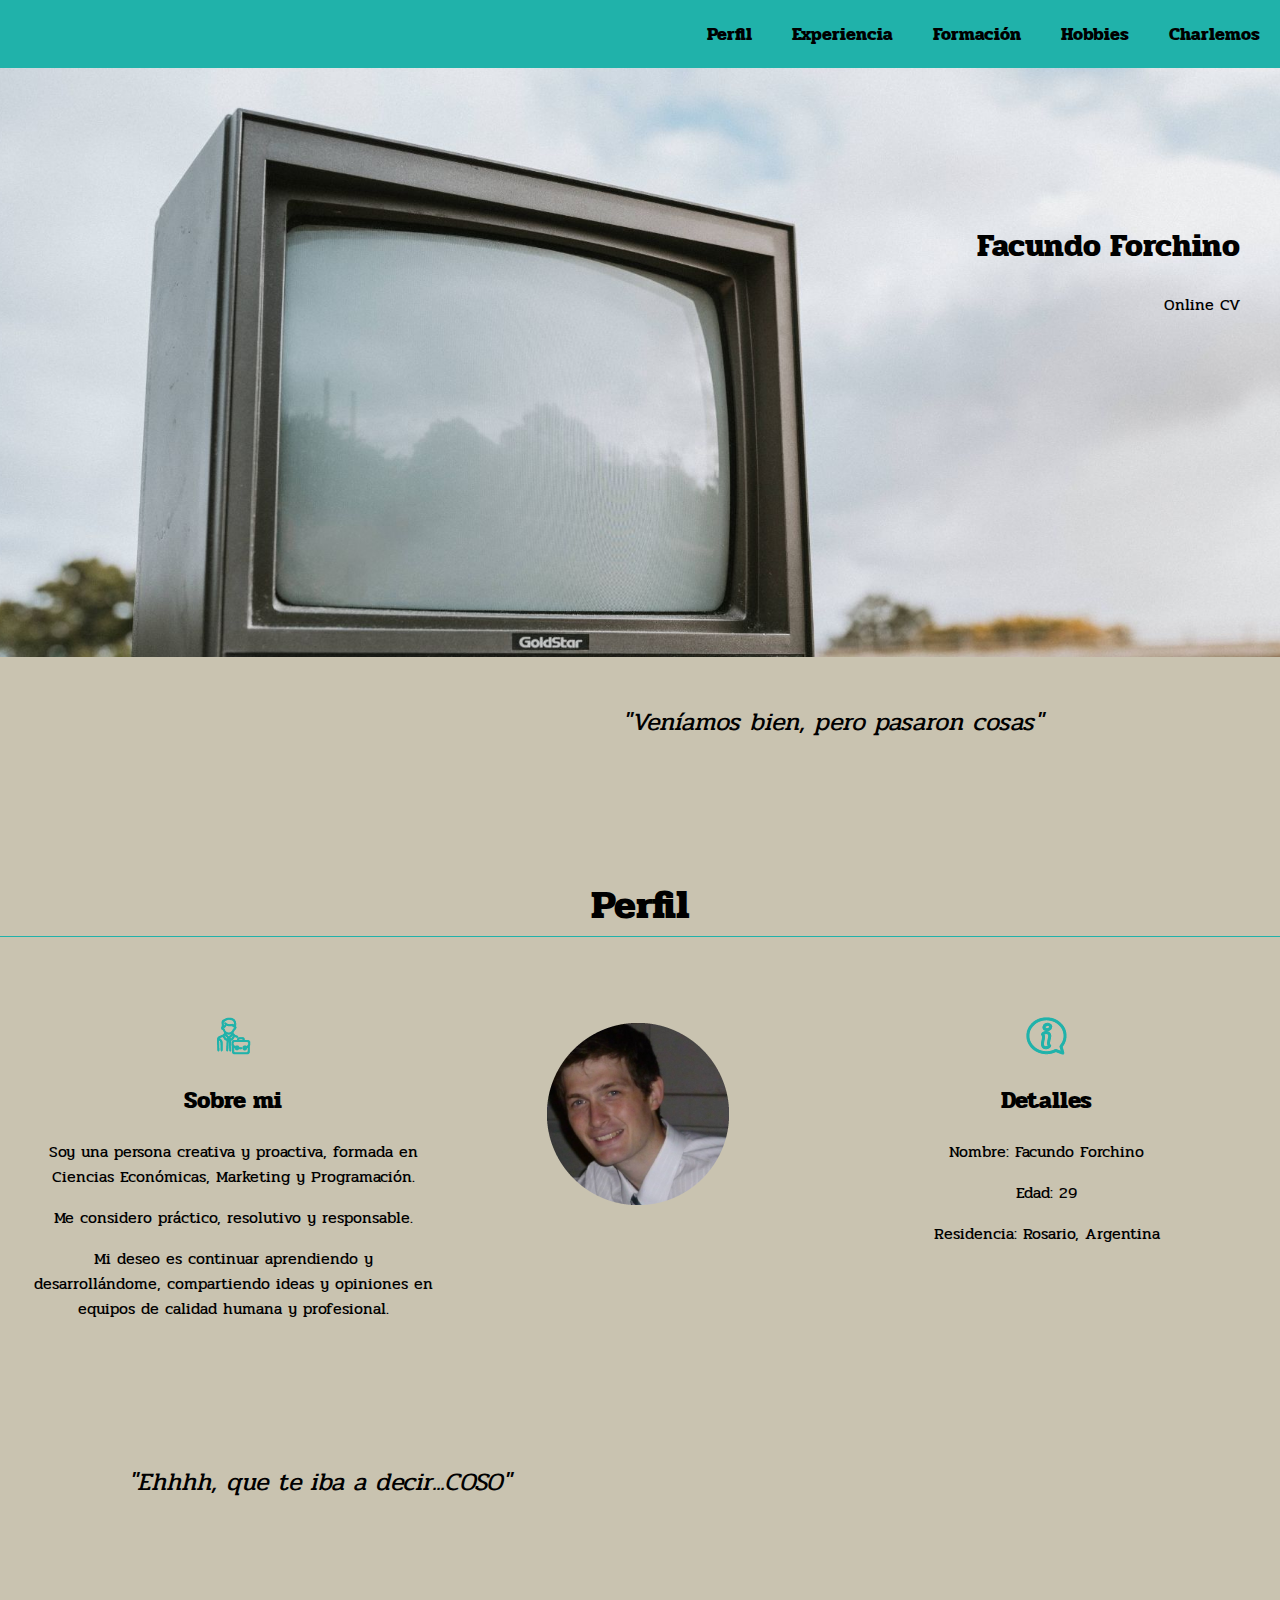
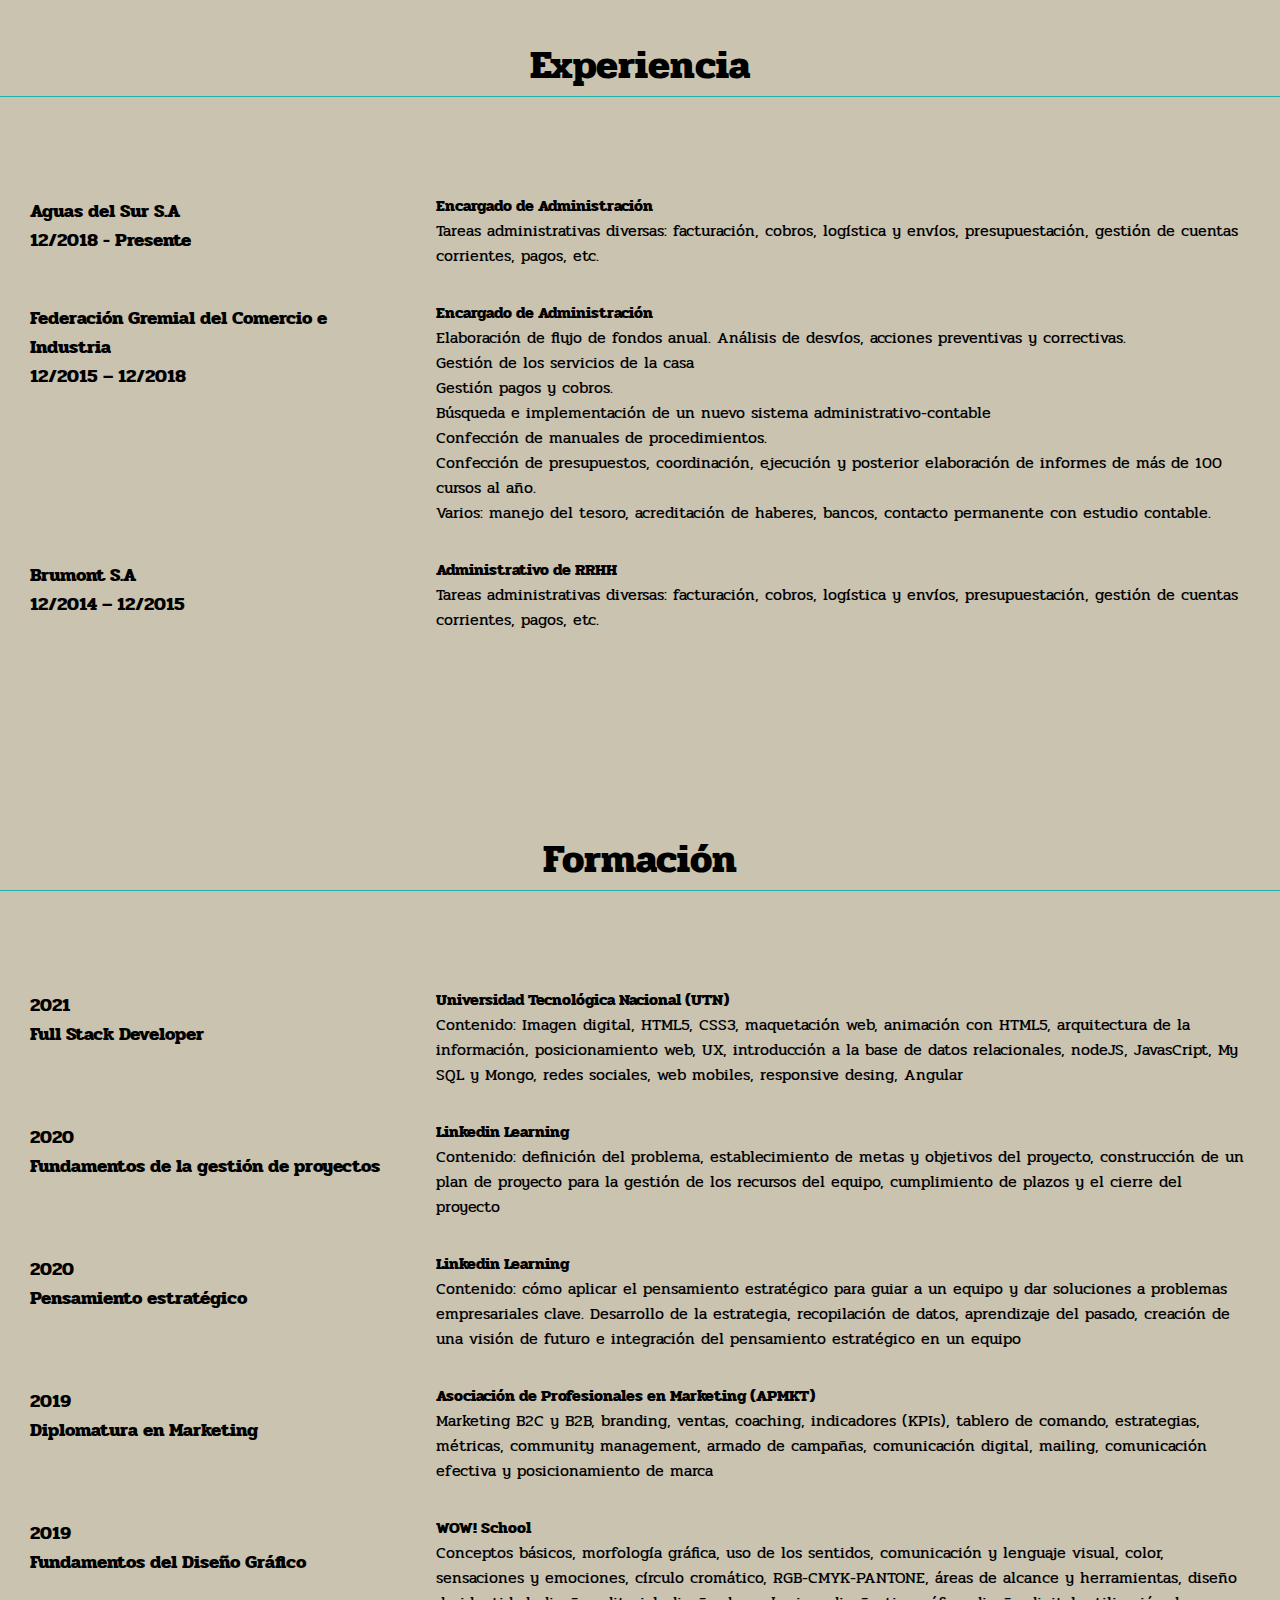
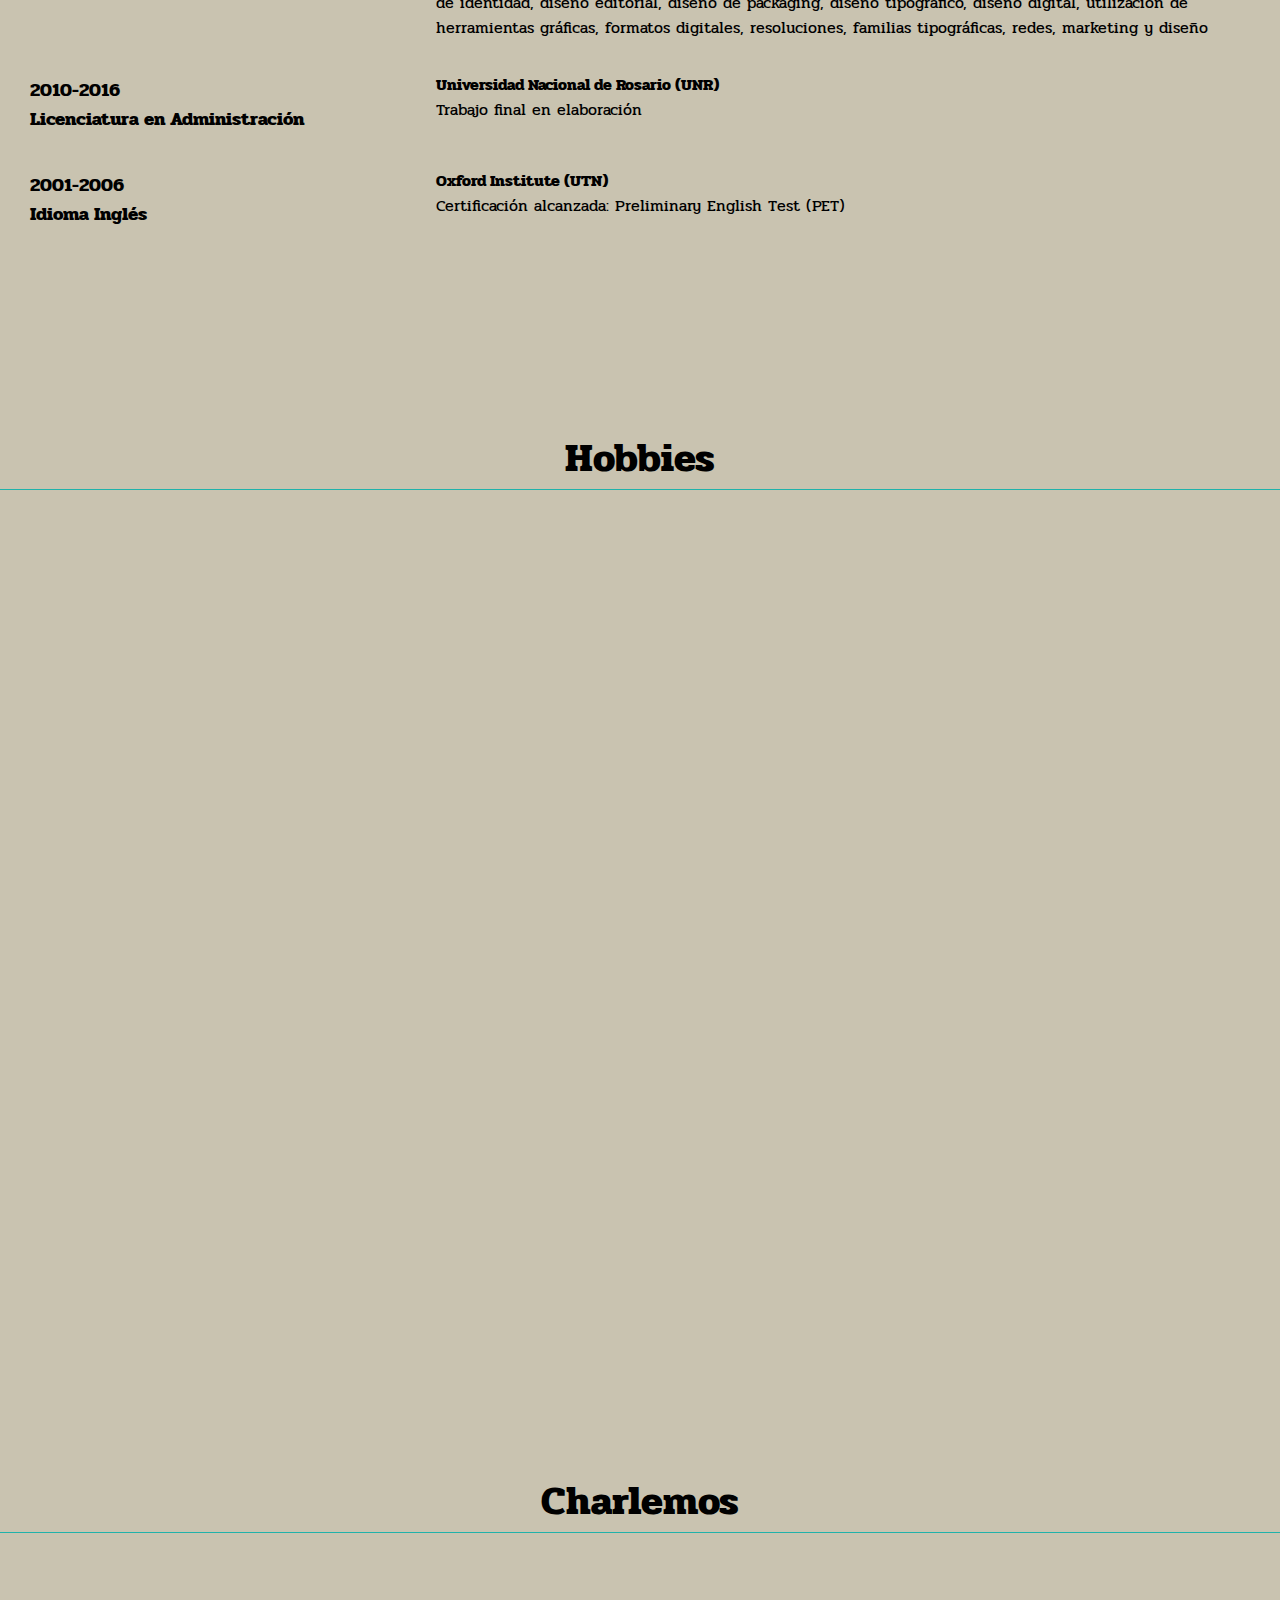
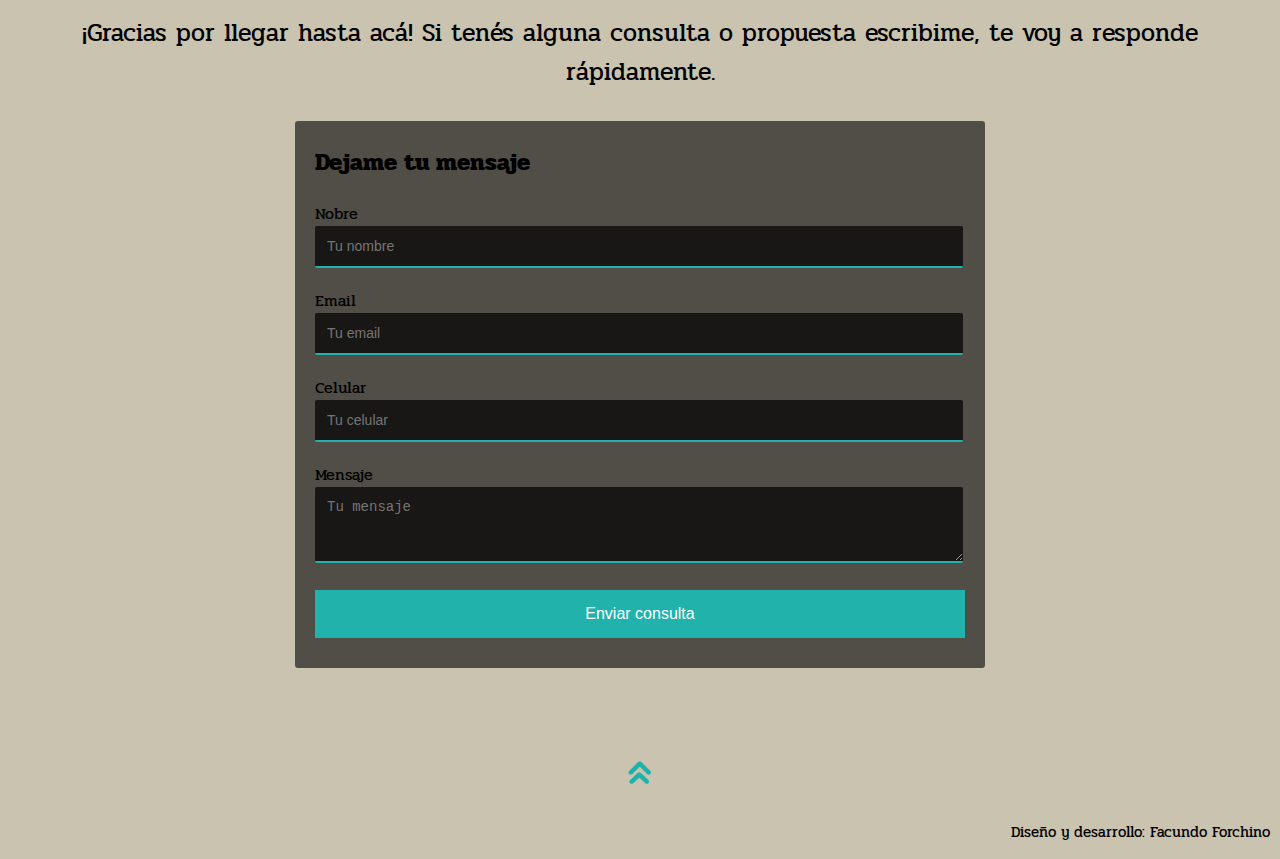
==== commit 66b3dfdf: "Comentario" ====
--- a/index.html
+++ b/index.html
@@ -12,6 +12,9 @@
 </head>
 <body>
 
+    <!--Bienvenido al código fuente!--> 
+    <!--Éste es mi primer sitio web y está siendo creado en el contexto del curso "Professional Webmaster de la UNT, dictado por Eva Ferreira"-->
+
 <div class="contenido">
 
     <div class="fondo"> 
--- a/estilos.css
+++ b/estilos.css
@@ -112,6 +112,12 @@
     padding-left: 30%;
 }
 
+@media (max-width: 767px) {
+    .cabecera {
+        padding-right: 10%;
+    }
+}
+
 .titulo-perfil{
     margin-bottom: 80px;
     padding-top: 100px;
@@ -168,17 +174,17 @@
 
 .experiencia1{
     display: grid;
-    grid-template-columns: 20% 80%;   
+    grid-template-columns: 30% 70%;   
 }
 
 .experiencia2{
     display: grid;
-    grid-template-columns: 20% 80%;    
+    grid-template-columns: 30% 70%;    
 }
 
 .experiencia3{
     display: grid;
-    grid-template-columns: 20% 80%;    
+    grid-template-columns: 30% 70%;    
 }
 
 .titulo-formacion{
@@ -200,7 +206,7 @@
 
 .contenido-formacion{
     display: grid;
-    grid-template-columns: 20% 80%;  
+    grid-template-columns: 30% 70%;  
 }
 
 
@@ -251,6 +257,7 @@
 
 .charlemos p{
     font-size: 25px;
+    text-align: center;
 }
 
 
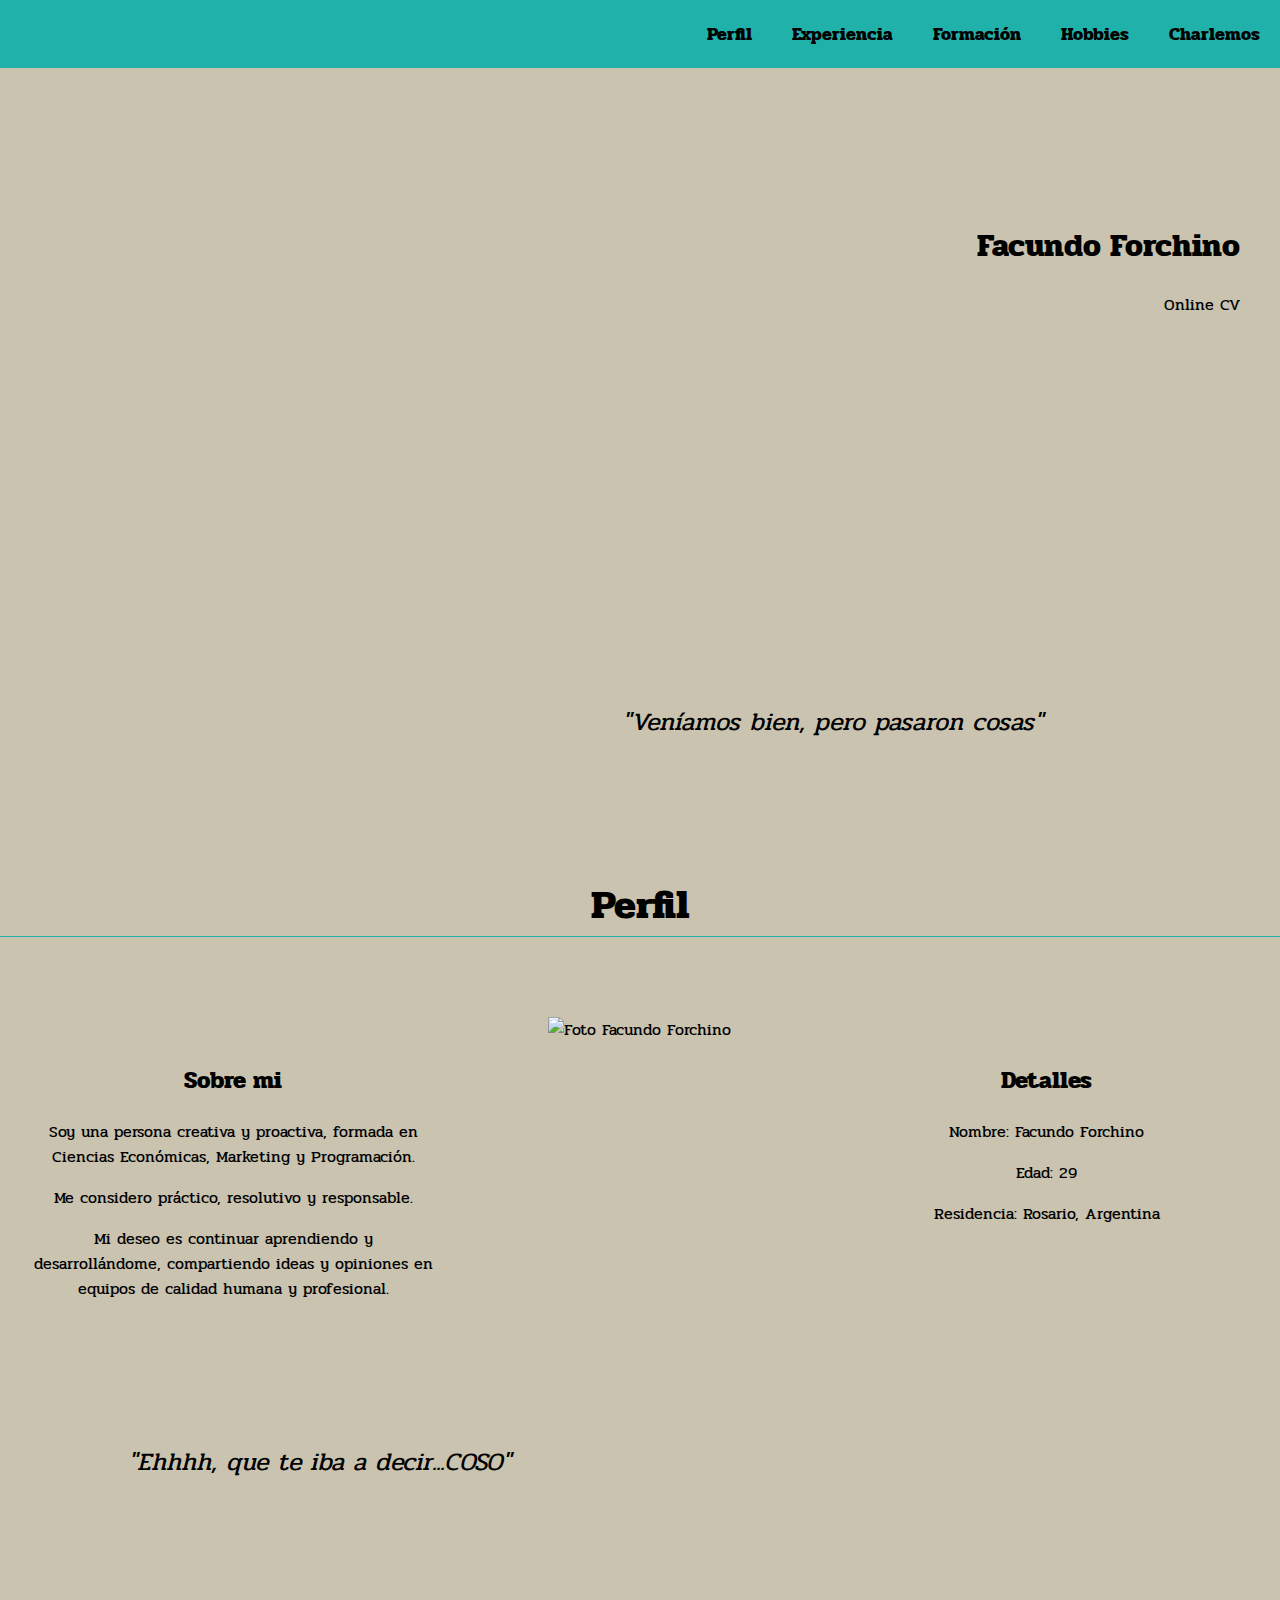
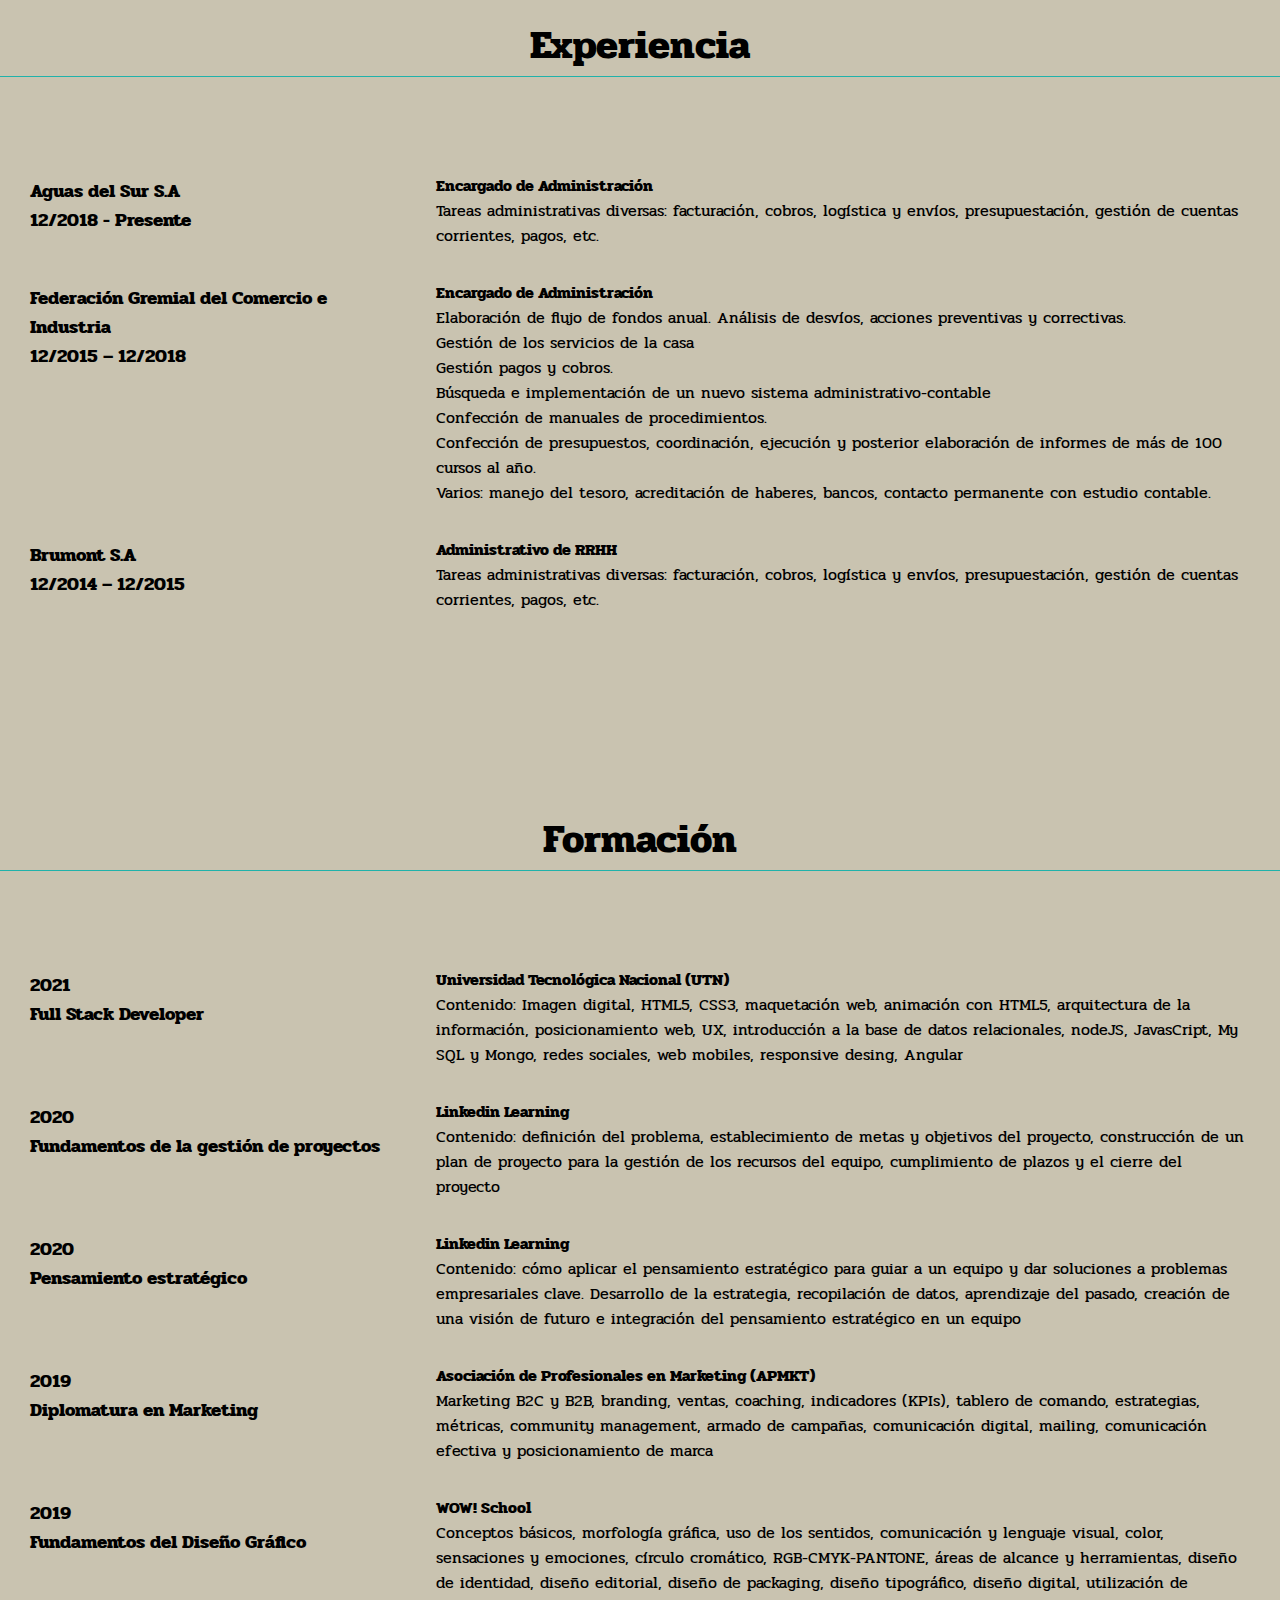
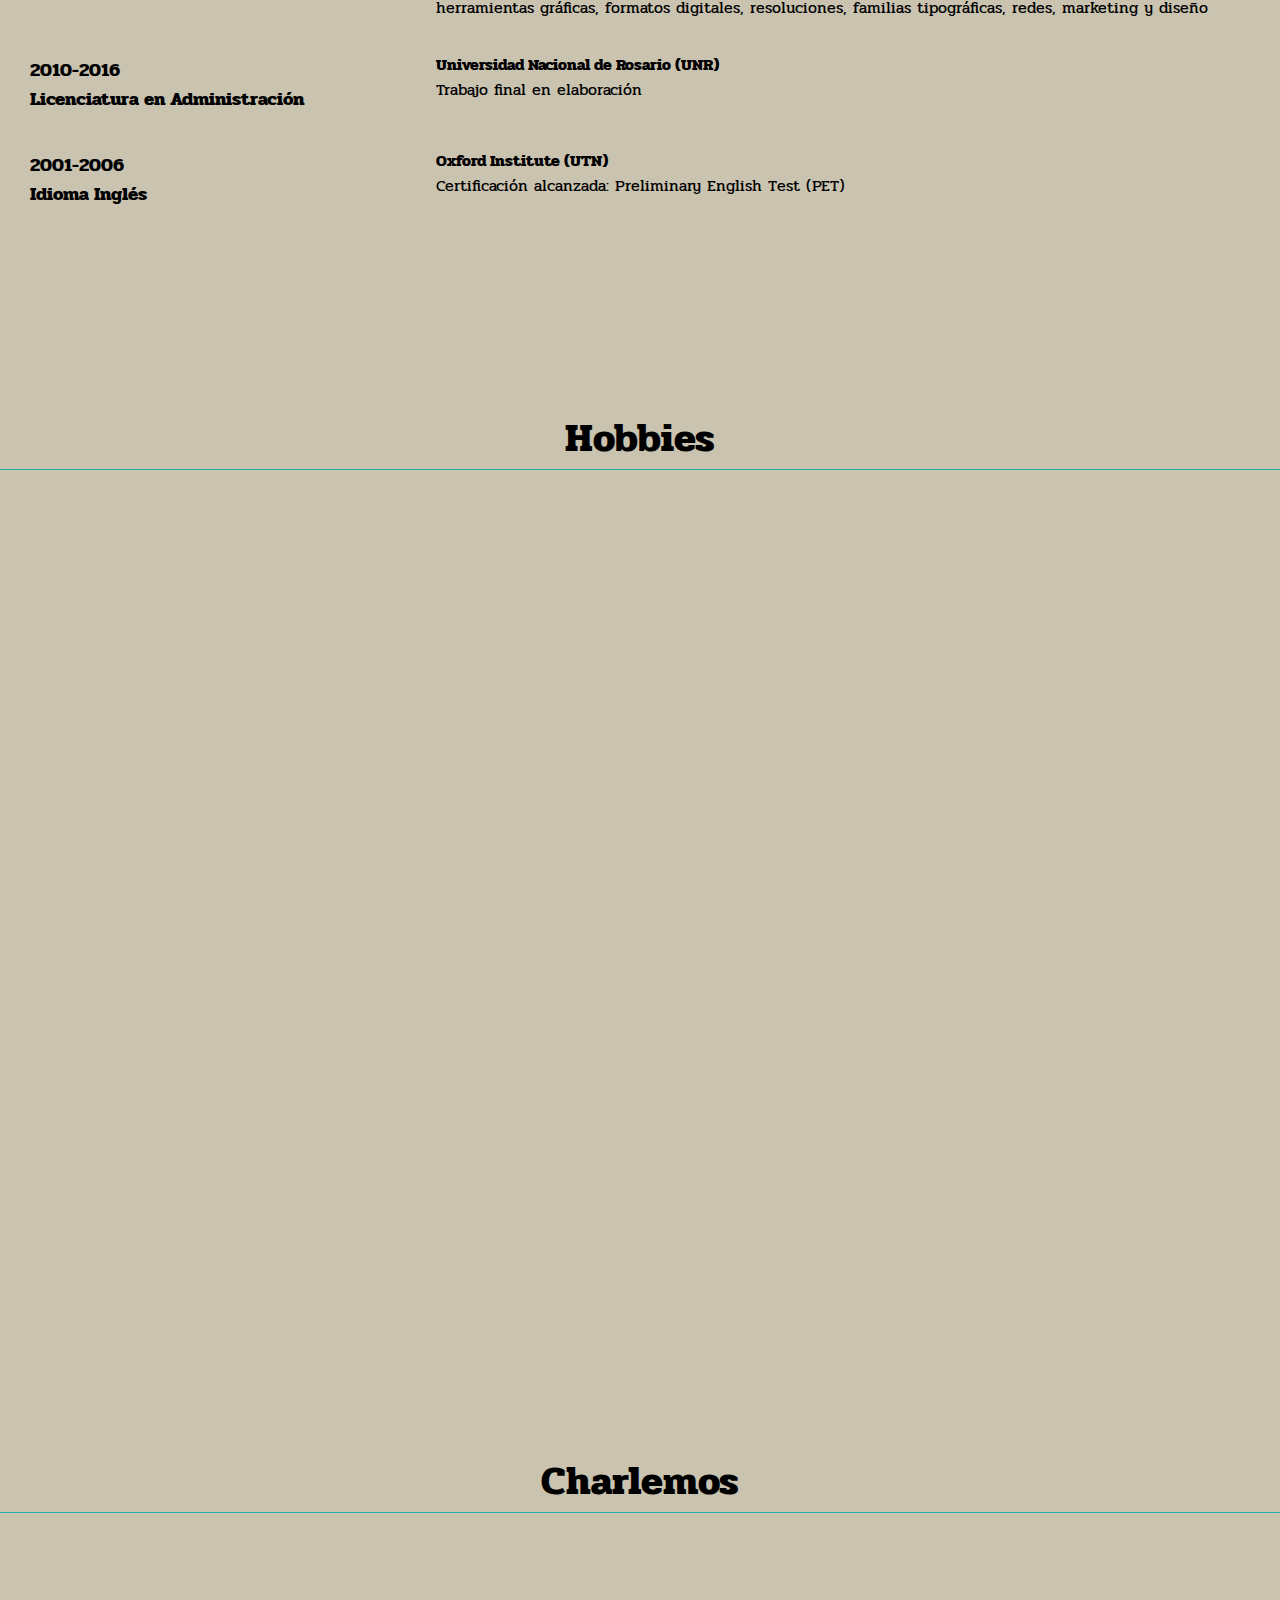
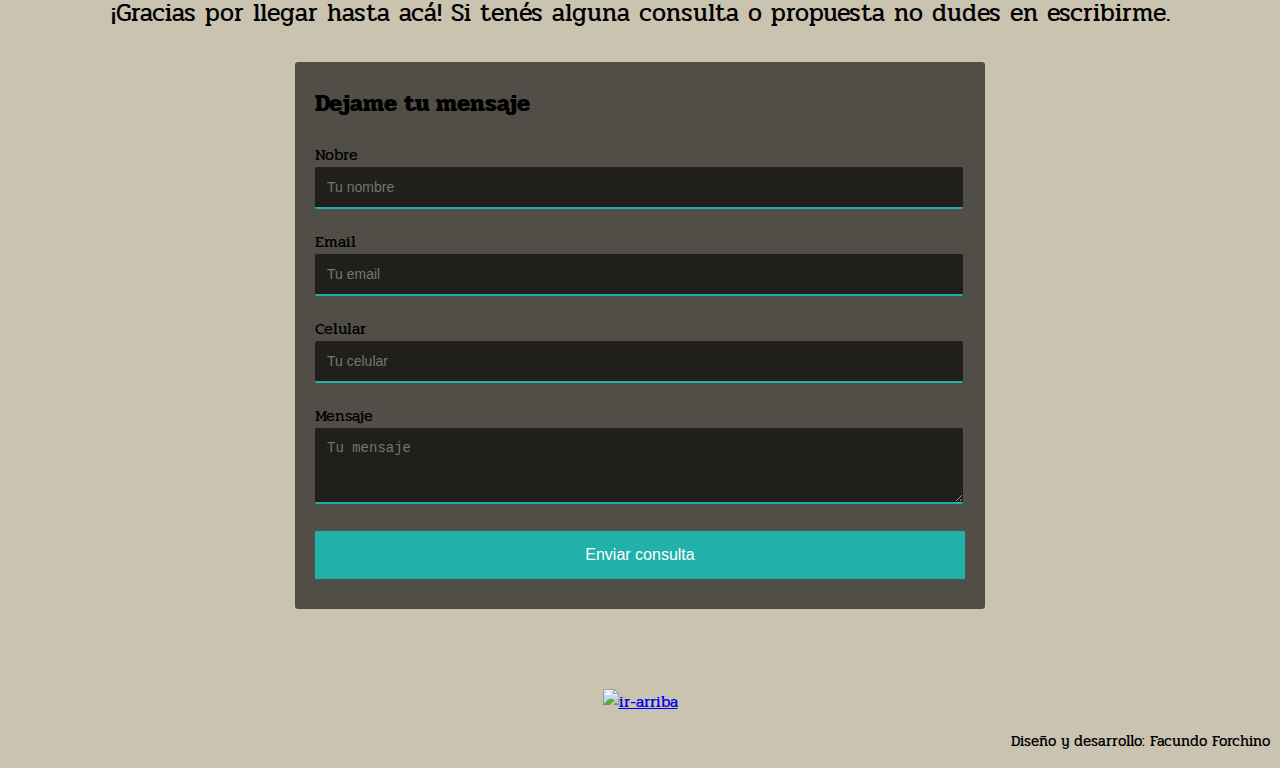
==== commit feb344d0: "var color+accesibilidad" ====
--- a/index.html
+++ b/index.html
@@ -7,7 +7,7 @@
     <link rel="stylesheet" href="estilos.css">
     <link rel="preconnect" href="https://fonts.gstatic.com">
     <link href="https://fonts.googleapis.com/css2?family=Pridi:wght@200&display=swap" rel="stylesheet">
-    <link rel="icon" href="computer.ico">
+    <link rel="icon" href="/Imagenes/computer.ico">
     <title>Facundo Forchino</title>
 </head>
 <body>
@@ -51,7 +51,7 @@
    
 
         <div> 
-            <img src="3.png" alt=""  >
+            <img src="imagenes/3.png" alt=""  >
             <h2>Sobre mi</h2>
             <p>Soy una persona creativa y proactiva, formada en Ciencias Económicas, Marketing y Programación.</p>
             <p>Me considero práctico, resolutivo y responsable.</p>
@@ -61,11 +61,11 @@
          
 
         <div class="imagen-perfil">
-             <img class="foto" src="foto1.png" alt="Foto Facundo Forchino">
+             <img class="foto" src="imagenes/foto1.png" alt="Foto Facundo Forchino">
         </div>
 
         <div>
-            <img src="1.png" alt="">
+            <img src="imagenes/1.png" alt="">
             <h2>Detalles</h2> 
             <p>Nombre: Facundo Forchino</p>
             <p>Edad: 29</p>
@@ -207,7 +207,7 @@
 
     <div class="charlemos">
 
-      <p>¡Gracias por llegar hasta acá! Si tenés alguna consulta o propuesta escribime, te voy a responde rápidamente.</p> 
+      <p>¡Gracias por llegar hasta acá! Si tenés alguna consulta o propuesta no dudes en escribirme.</p> 
 
        <div class="footer">
             <form action="" class="form">
@@ -238,7 +238,7 @@
 
     <div class="flecha-arriba">
 
-     <a href="#cabecera"> <img  src="flecha.png" alt=""> </a>
+     <a href="#cabecera"> <img  src="imagenes/flecha.png" alt="ir-arriba"> </a>
 
     </div>
 
--- a/estilos.css
+++ b/estilos.css
@@ -1,15 +1,41 @@
+:root{
+--verde: #20b2aa;
+--gris: #c2bca6e3;
+--negro: #000000;
+--negro2: #00000099;
+--blanco: #ffffff;
+
+
+}
 
 body{
     /*background-image: url(fondo.jpg);*/
-    color: black;
+    color: var(--negro);
     margin:0%;
-    background-color: rgba(194, 188, 166, 0.89);
+    background-color: var(--gris);
     font-family: 'Pridi', serif;
     scroll-behavior: smooth;
 }
 
 html{
     scroll-behavior: smooth;
+}
+
+
+
+@media (prefers-reduced-motion: reduce) {
+    html:focus-within {
+     scroll-behavior: auto;
+    }
+    
+    *,
+    *::before,
+    *::after {
+      animation-duration: 0.01ms !important;
+      animation-iteration-count: 1 !important;
+      transition-duration: 0.01ms !important;
+      scroll-behavior: auto !important;
+    }
 }
 
 .contenido{
@@ -22,7 +48,7 @@
     width: 100%;
     height: 657px;
     background: fixed no-repeat 50% 50%;
-    background-image: url(tele.jpg);
+    background-image: url(imagenes/tele.jpg);
     opacity: initial 50%;
     background-size: cover;
     background-position: center center;
@@ -55,7 +81,7 @@
     display: flex;
     flex-grow: 1;
     justify-content: flex-end;
-    background-color:  lightseagreen;
+    background-color: var(--verde);
     margin: 0;
     list-style: none;
     padding: 0;       
@@ -64,7 +90,7 @@
 
 @media (max-width: 767px) {
     .categorias-menu {
-        display: block;
+        display: flex;
         text-align: left;
     }
 }
@@ -72,7 +98,7 @@
 
 .subcategorias-menu_link{
     text-decoration: none;
-    color: black;
+    color: var(--negro);
     padding: 20px;
     font-size: 18px;
     font-weight: bold;
@@ -84,11 +110,13 @@
 @media (max-width: 767px) {
     .subcategorias-menu_link {
         padding: 5px;
+        padding-top: 20px;
+        font-size: 15px;
     }
 }
 
 .subcategorias-menu_link:hover{
-    background-color: rgba(194, 188, 166, 0.89);
+    background-color: var(--gris);
 }
 
 .cabecera{
@@ -122,7 +150,7 @@
     margin-bottom: 80px;
     padding-top: 100px;
     font-size: 40px;
-    border-bottom: 0.5px lightseagreen solid;
+    border-bottom: 0.5px var(--verde) solid;
     text-align: center;   
     animation: bou; 
 }
@@ -149,7 +177,7 @@
     margin-bottom: 80px;
     padding-top: 100px;
     font-size: 40px;
-    border-bottom: 0.5px lightseagreen solid;
+    border-bottom: 0.5px var(--verde) solid;
     text-align: center;    
 }
 
@@ -191,7 +219,7 @@
     margin-bottom: 80px;
     padding-top: 100px;
     font-size: 40px;
-    border-bottom: 0.5px lightseagreen solid;
+    border-bottom: 0.5px var(--verde) solid;
     text-align: center; 
 }
 
@@ -218,7 +246,7 @@
     margin-bottom: 80px;
     padding-top: 100px;
     font-size: 40px;
-    border-bottom: 0.5px lightseagreen solid;
+    border-bottom: 0.5px var(--verde) solid;
     text-align: center; 
 }
 
@@ -245,7 +273,7 @@
     margin-bottom: 80px;
     padding-top: 100px;
     font-size: 40px;
-    border-bottom: 0.5px #20b2aa solid;
+    border-bottom: 0.5px var(--verde) solid;
     text-align: center; 
 }
 
@@ -263,7 +291,7 @@
 
 .link{
     text-decoration: none;
-    color: black;
+    color: var(--negro);
     
 }
 
@@ -273,7 +301,7 @@
 }
 
 .form {
-    background: rgba(0, 0, 0, .6);
+    background: var(--negro2);
     width: 90%;
     max-width: 650px;
     margin: auto;
@@ -286,7 +314,7 @@
 .label{
 
     display: block;
-    color: black;
+    color: var(--negro);
     font-size: 16px;
     position: relative;    
     
@@ -306,16 +334,16 @@
 
 
  .formulario-input, .formulario-textarea{
-    background: rgba(0, 0, 0, .7);
+    background: var(--negro2);
     border: none;
     outline: none;
-    border-bottom: 2px solid #20b2ab;
+    border-bottom: 2px solid var(--verde);
     width: 96%;
     padding: 12px;
     margin-bottom: 20px;
     border-radius: 2px;
     font-size: 14px;
-    color: #FFF;
+    color: var(--blanco);
 
 }
 
@@ -328,10 +356,10 @@
 .btn-submit{
     width: 100%;
     outline: none;
-    background: #20b2ab;
+    background: var(--verde);
     font-size: 16px;
     border: none;
-    color: #FFF;
+    color: var(--blanco);
     padding: 15px 0;
     cursor: pointer;
 }
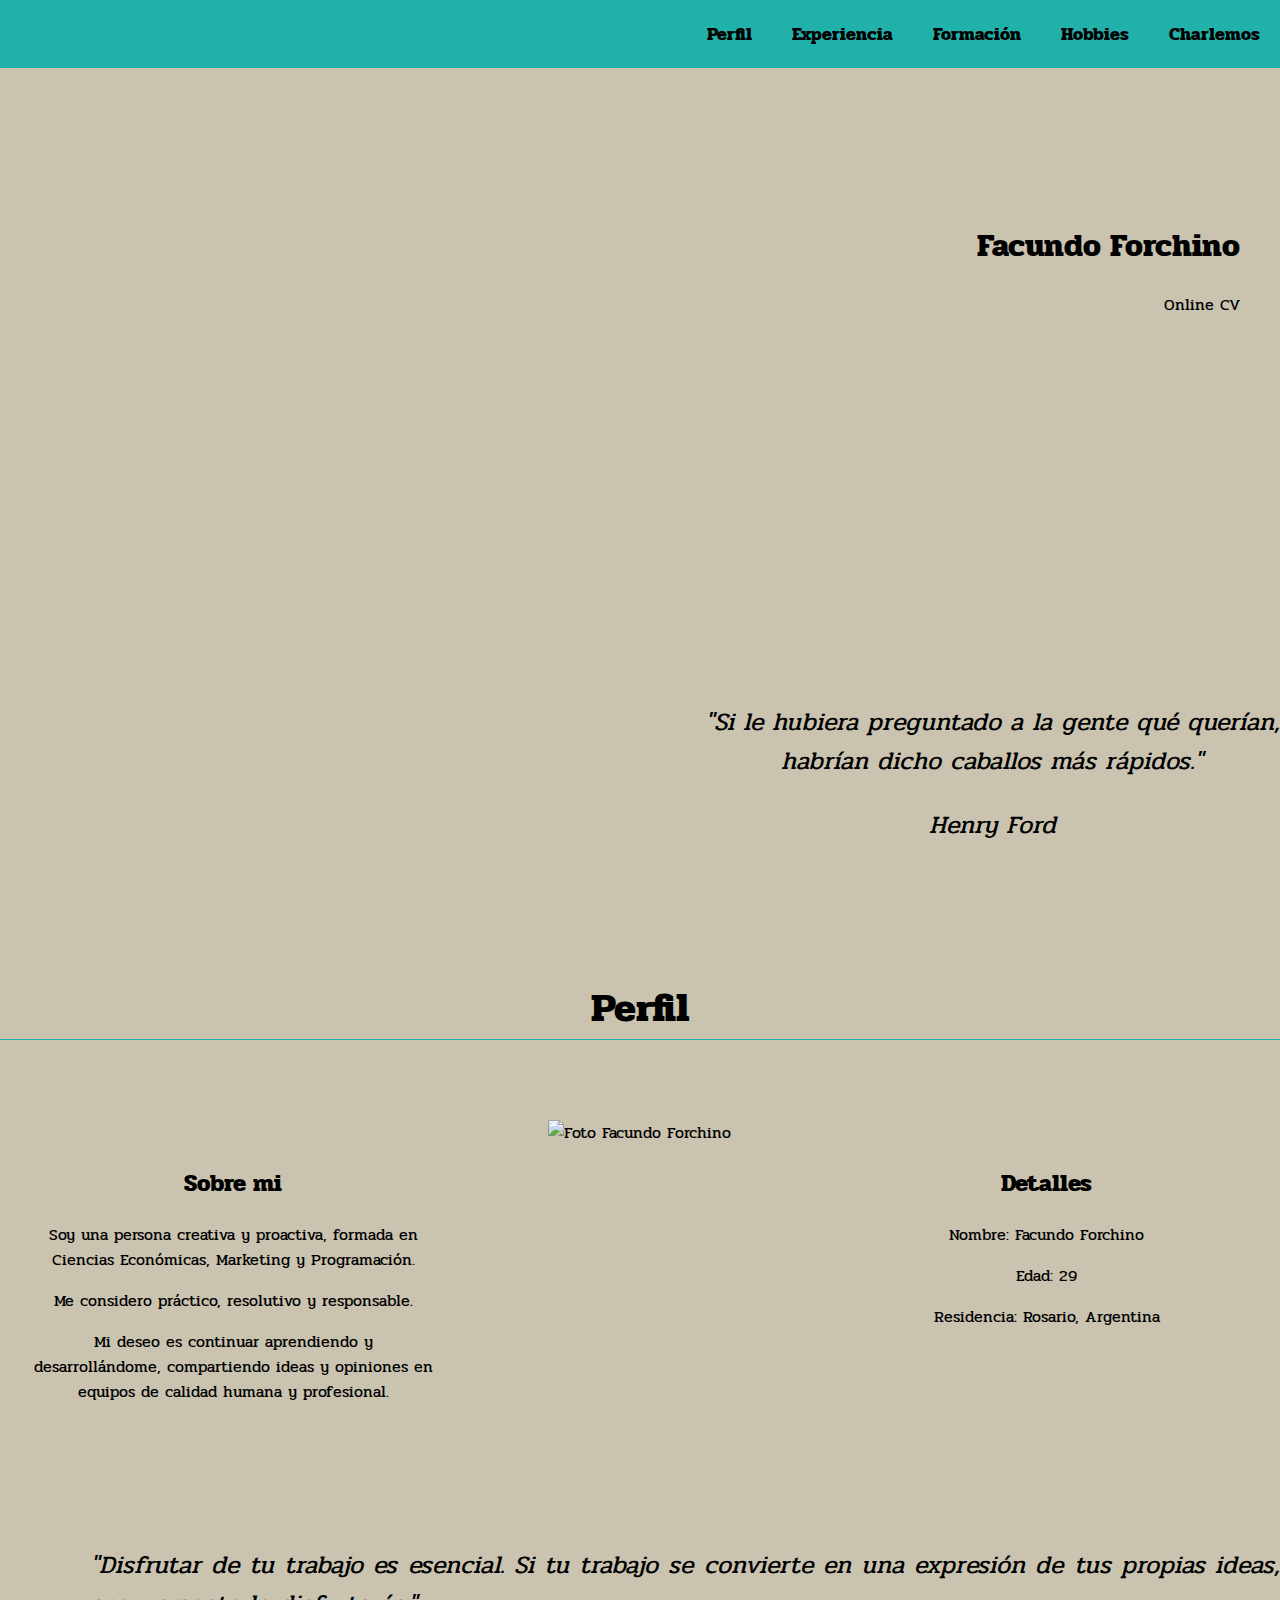
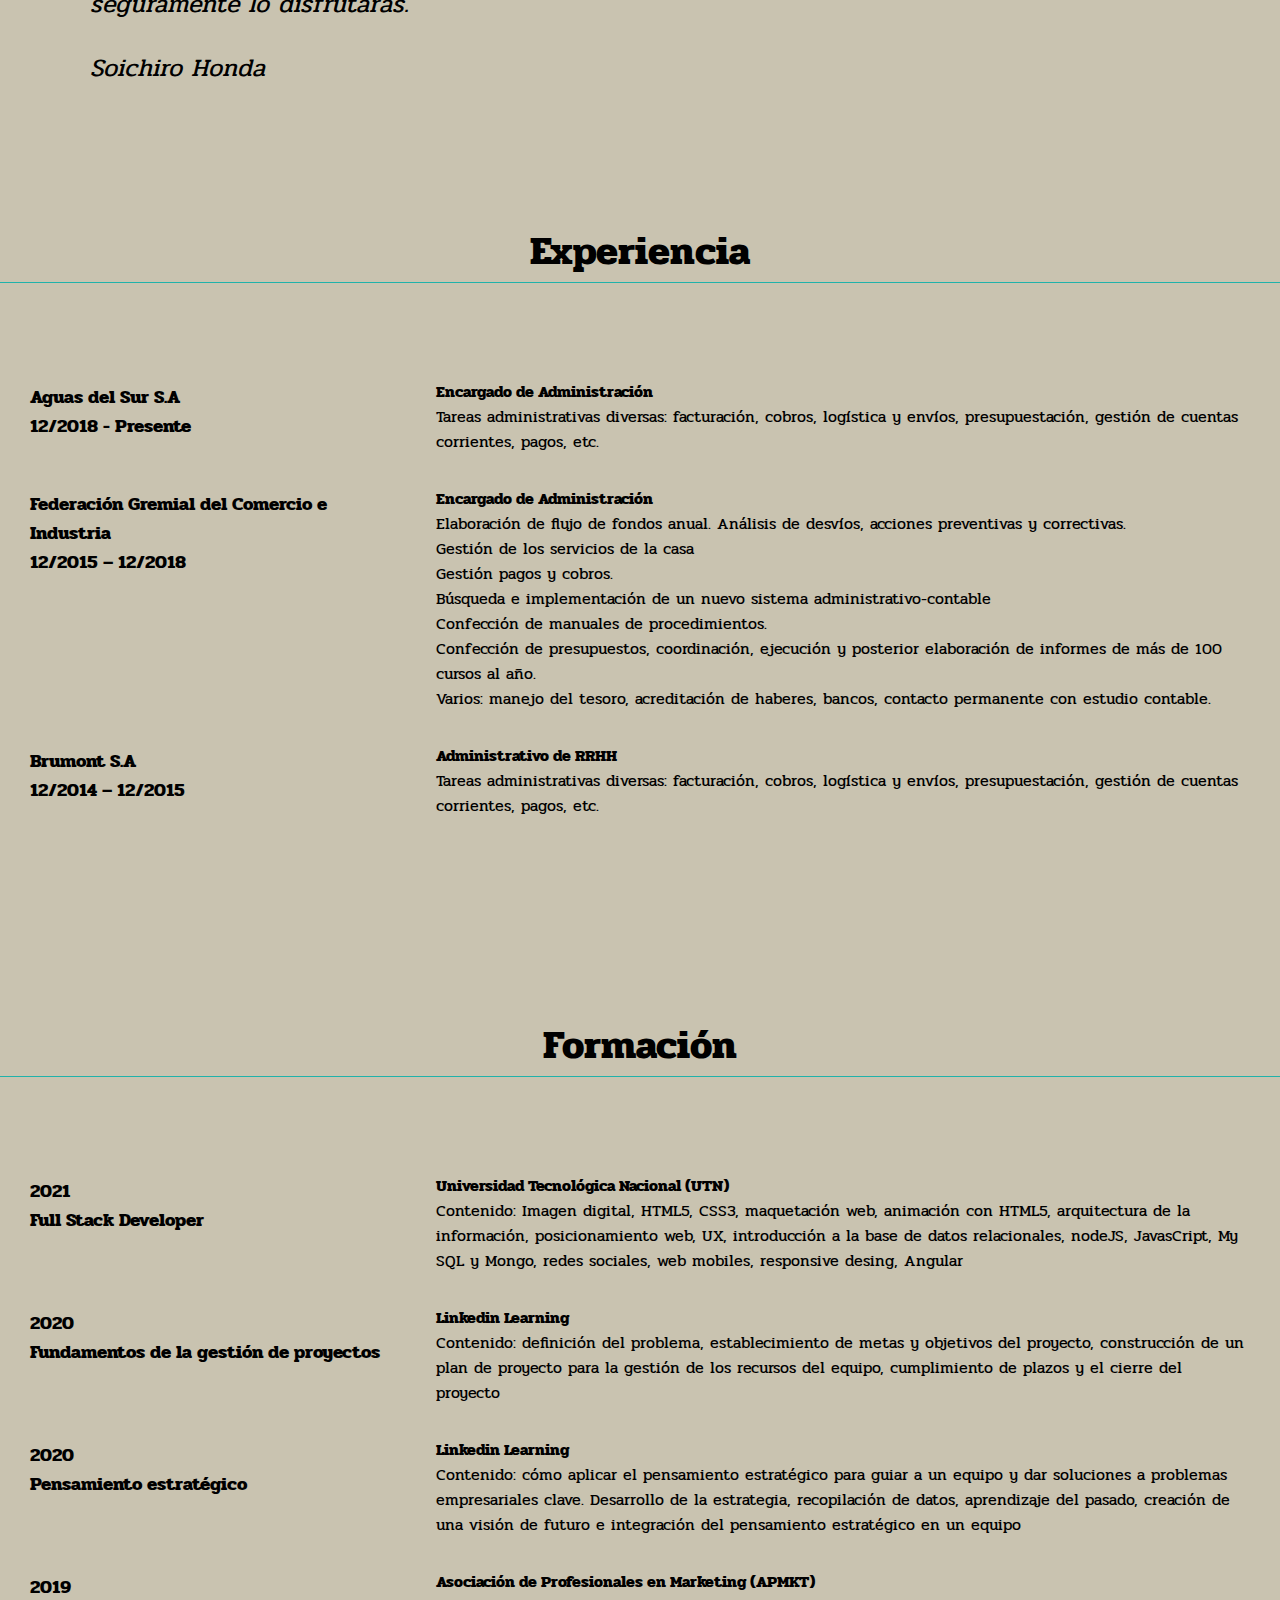
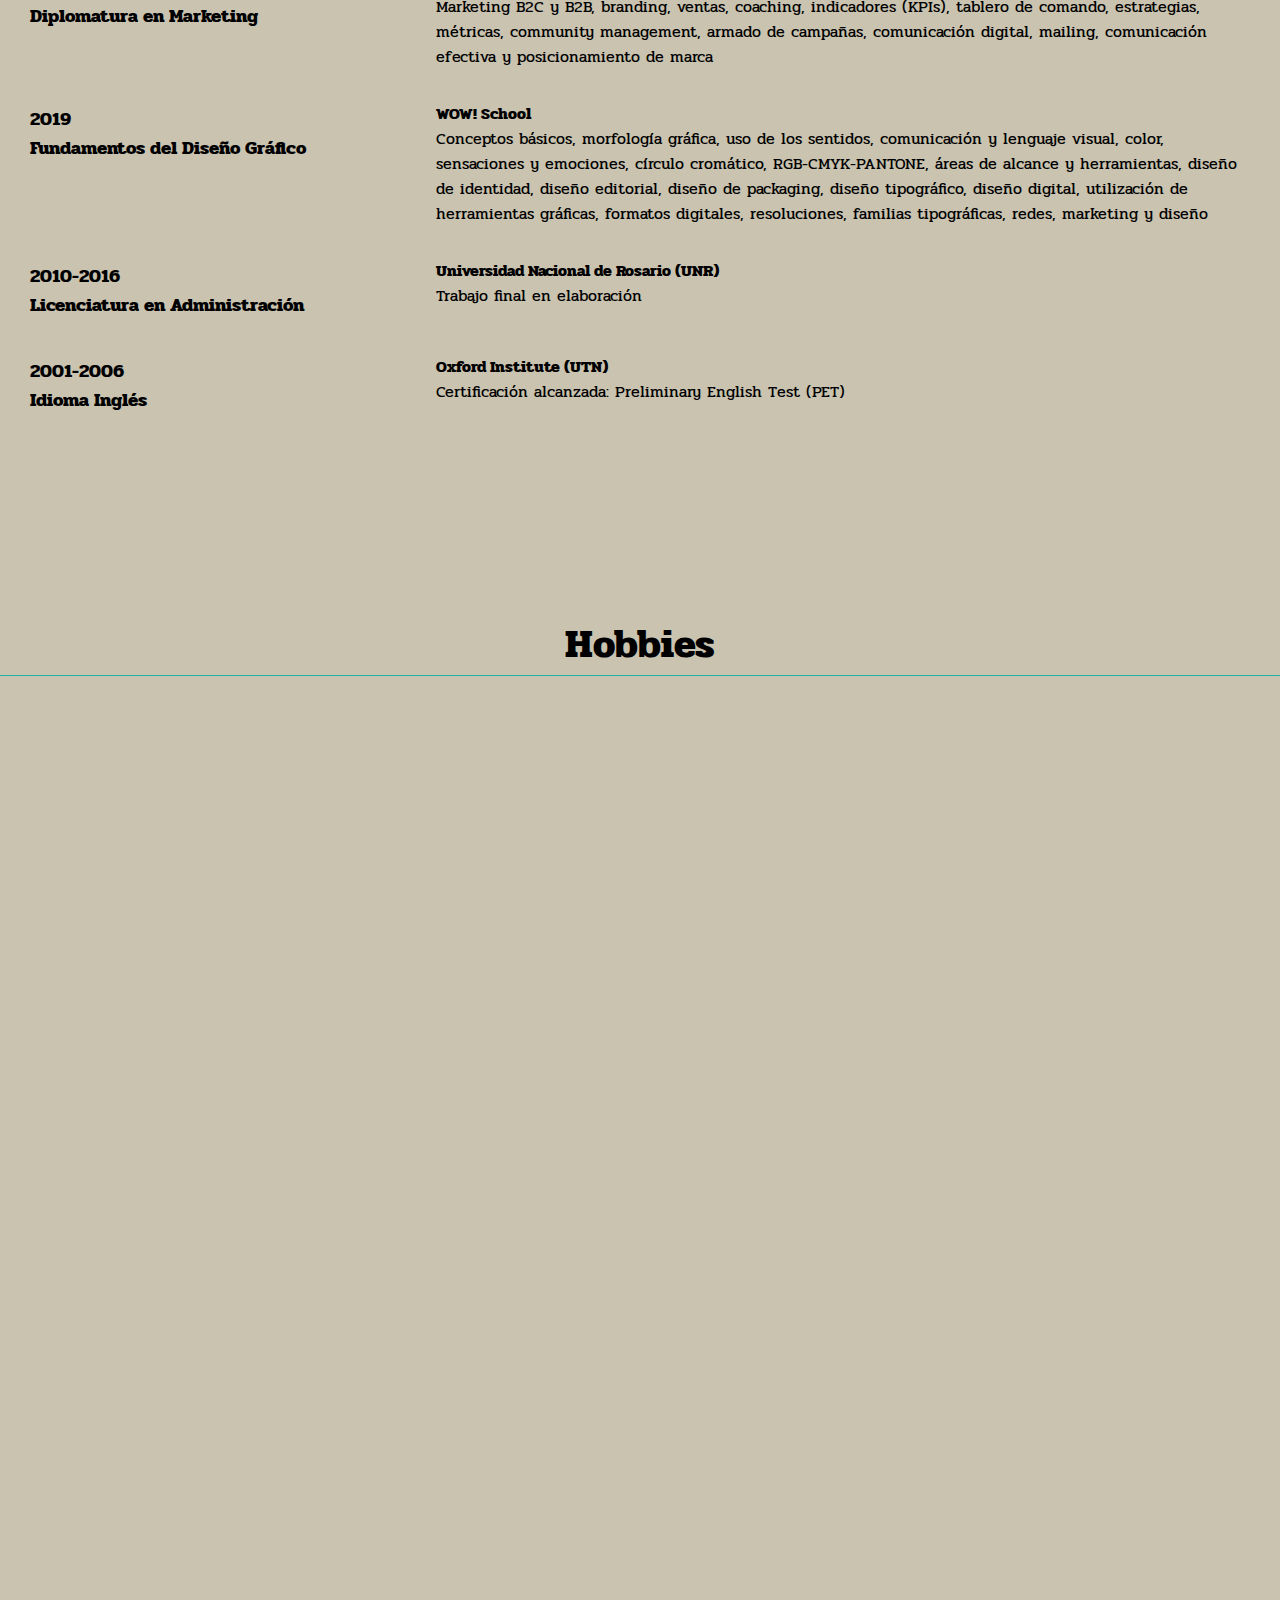
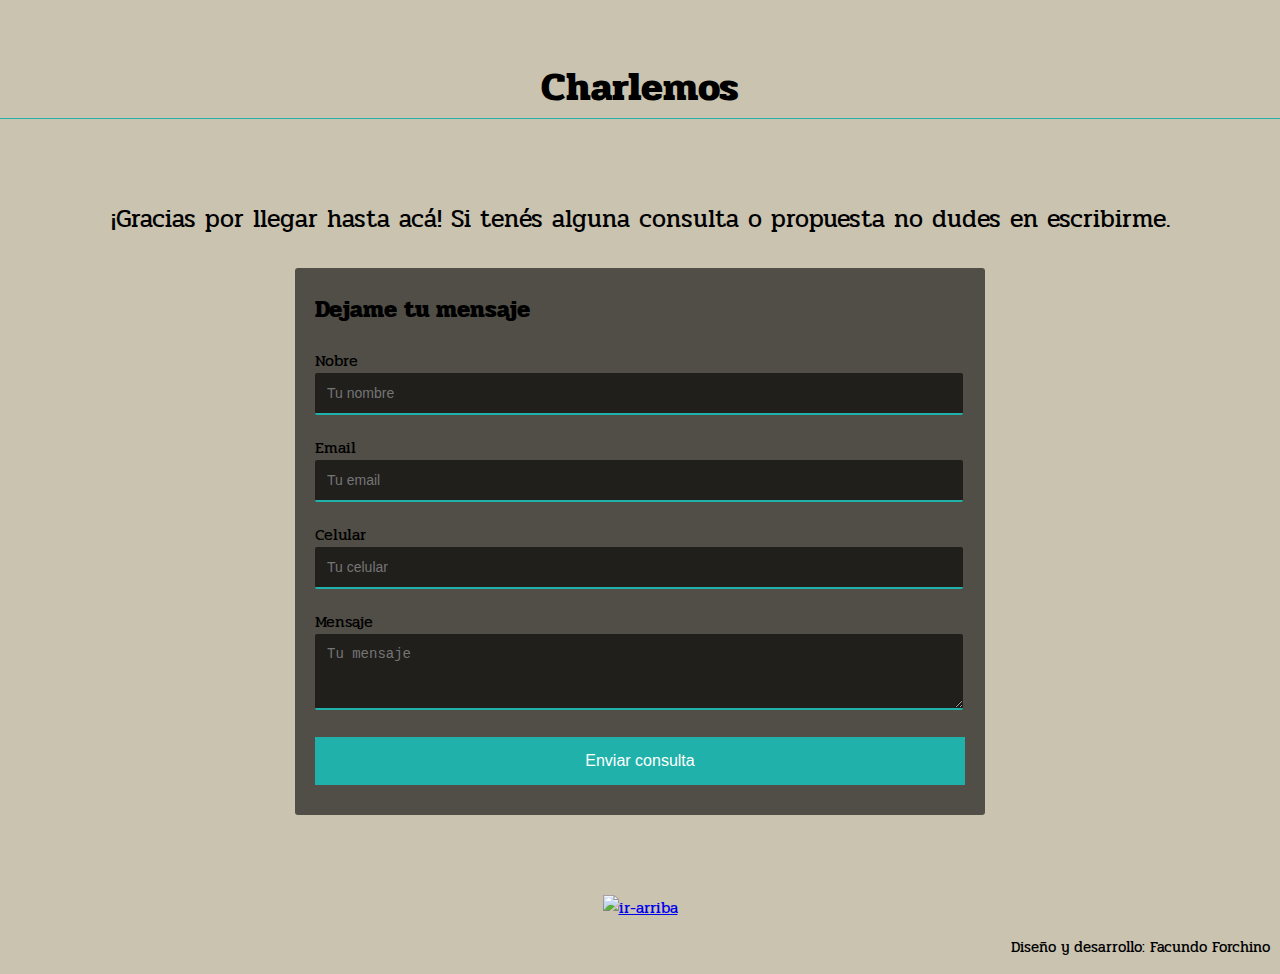
==== commit 9bc21eea: "frases" ====
--- a/index.html
+++ b/index.html
@@ -40,11 +40,12 @@
     </div>
 
         <div class="frase1"> 
-            <p>"Veníamos bien, pero pasaron cosas"</p>
-        </div>
-
-
- <h2 id="perfil" class="titulo-perfil">Perfil</h2>
+            <p>"Si le hubiera preguntado a la gente qué querían, habrían dicho caballos más rápidos."</p>
+            <p>Henry Ford</p>
+        </div>
+
+
+ <h2 id="perfil" tabindex="0" class="titulo-perfil">Perfil</h2>
 
 
     <div  class="perfil">
@@ -75,11 +76,12 @@
     </div> <!--Cierra perfil-->
 
     <div class="frase2"> 
-        <p>"Ehhhh, que te iba a decir...COSO"</p>
+        <p>"Disfrutar de tu trabajo es esencial. Si tu trabajo se convierte en una expresión de tus propias ideas, seguramente lo disfrutarás."</p>
+        <p>Soichiro Honda</p>
     </div>
 
 
- <h2 id="experiencia" class="titulo-experiencia" >Experiencia</h2>
+ <h2 id="experiencia" tabindex="0" class="titulo-experiencia" >Experiencia</h2>
 
 <div>
     <div class="experiencia">
@@ -122,7 +124,7 @@
     </div> <!--Cierra experiencia-->
 
 
-    <h2 id="formacion" class="titulo-formacion">Formación</h2>
+    <h2 id="formacion" tabindex="0" class="titulo-formacion">Formación</h2>
 
 
      <div class="formacion"> 
@@ -194,16 +196,16 @@
     </div> <!--Cierra formación-->
 
 
-    <h2 id="hobbies" class="titulo-hobbies" >Hobbies</h2>
+    <h2 id="hobbies" tabindex="0" class="titulo-hobbies" >Hobbies</h2>
 
     <div class="hobbies">
 
-        <iframe width="560" height="315" src="https://www.youtube.com/embed/WTZt2Kt-Q0k" title="YouTube video player" frameborder="0" allow="accelerometer; autoplay; clipboard-write; encrypted-media; gyroscope; picture-in-picture" allowfullscreen></iframe>
+        <iframe tabindex="-1" width="560" height="315" src="https://www.youtube.com/embed/WTZt2Kt-Q0k" title="YouTube video player" frameborder="0" allow="accelerometer; autoplay; clipboard-write; encrypted-media; gyroscope; picture-in-picture" allowfullscreen></iframe>
     
     </div> <!--Cierra hobbies-->
 
 
-    <h2 id="charlemos" class="titulo-charlemos" >Charlemos</h2>
+    <h2 id="charlemos" tabindex="0" class="titulo-charlemos" >Charlemos</h2>
 
     <div class="charlemos">
 
@@ -238,7 +240,7 @@
 
     <div class="flecha-arriba">
 
-     <a href="#cabecera"> <img  src="imagenes/flecha.png" alt="ir-arriba"> </a>
+     <a tabindex="0" href="#cabecera"> <img  src="imagenes/flecha.png" alt="ir-arriba"> </a>
 
     </div>
 
--- a/estilos.css
+++ b/estilos.css
@@ -137,7 +137,7 @@
     font-style: italic;
     font-size: 25px;
     padding-top: 20px;
-    padding-left: 30%;
+    padding-left: 55%;
 }
 
 @media (max-width: 767px) {
@@ -183,11 +183,11 @@
 
 
 .frase2{
-    text-align: left;
+    text-align: justify;
     font-style: italic;
     font-size: 25px;
     padding-top: 20px;
-    padding-left: 10%;
+    padding-left: 7%;
 }
 
 
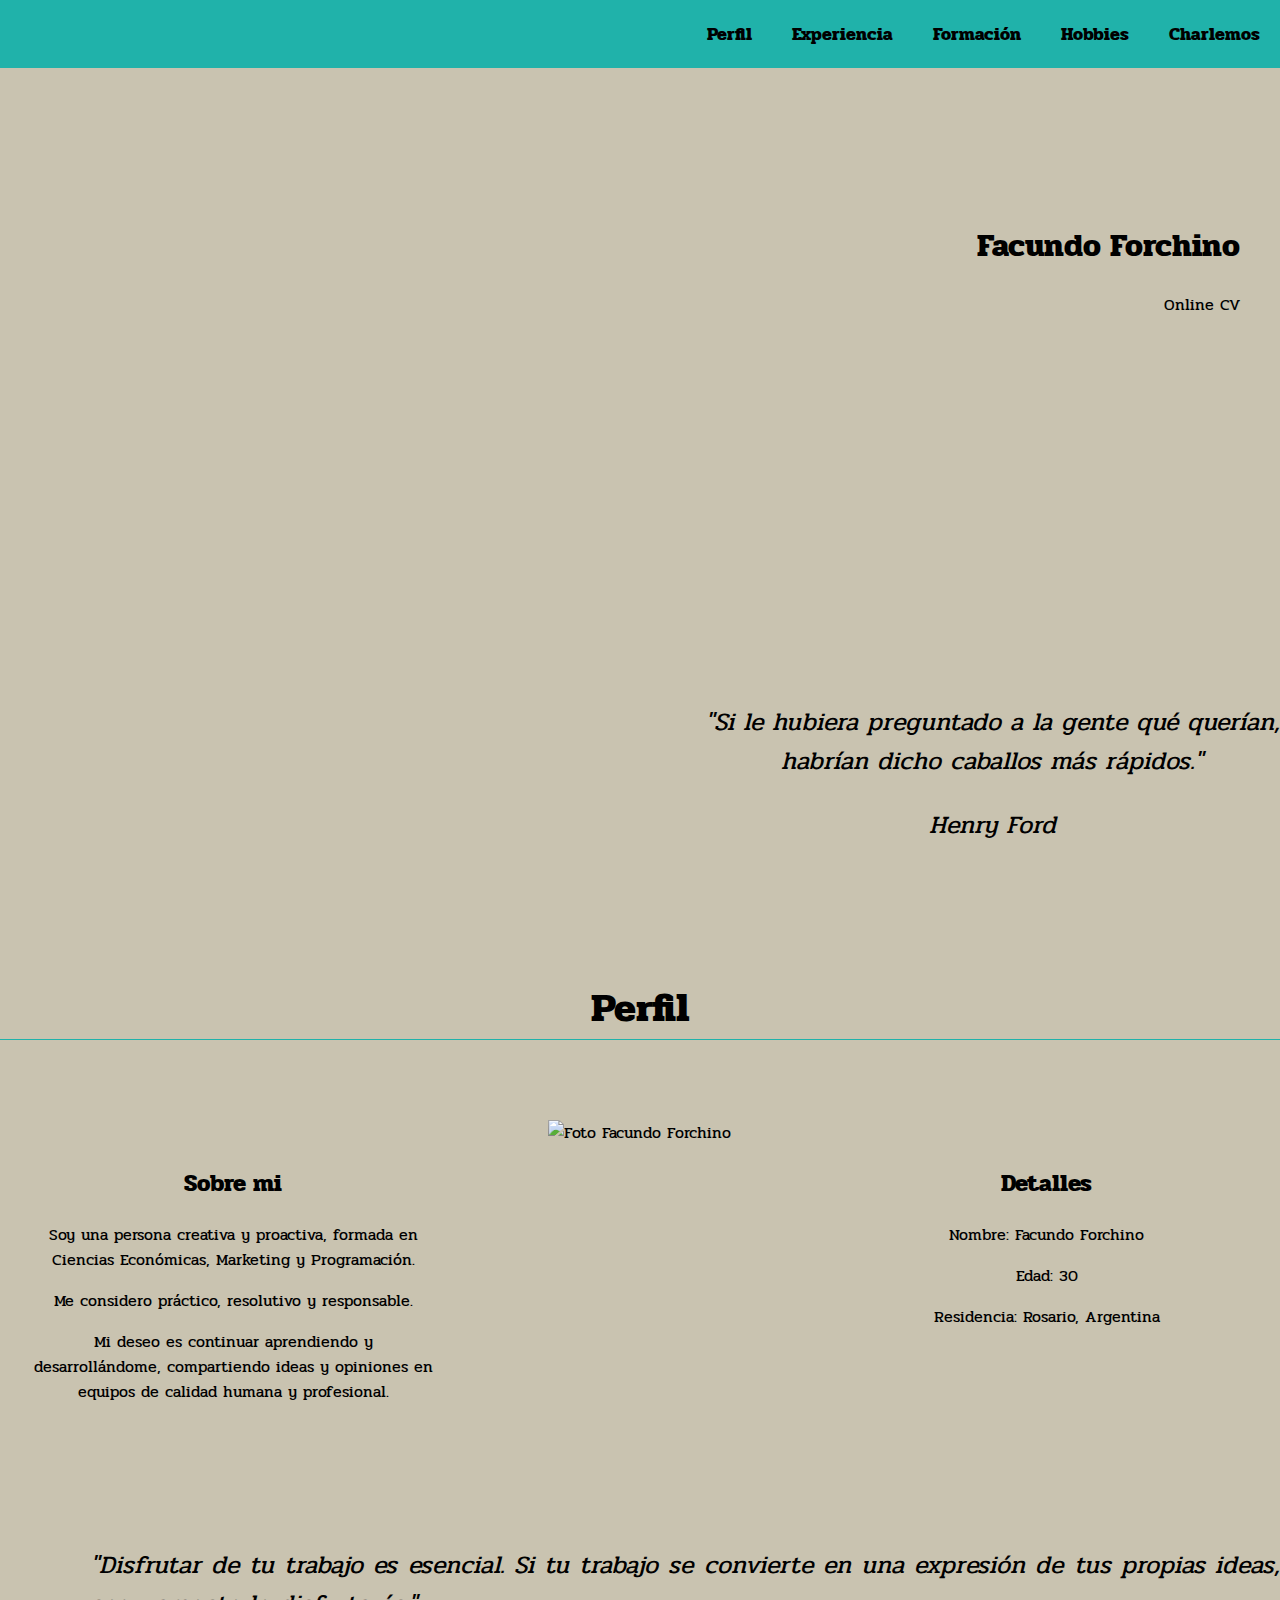
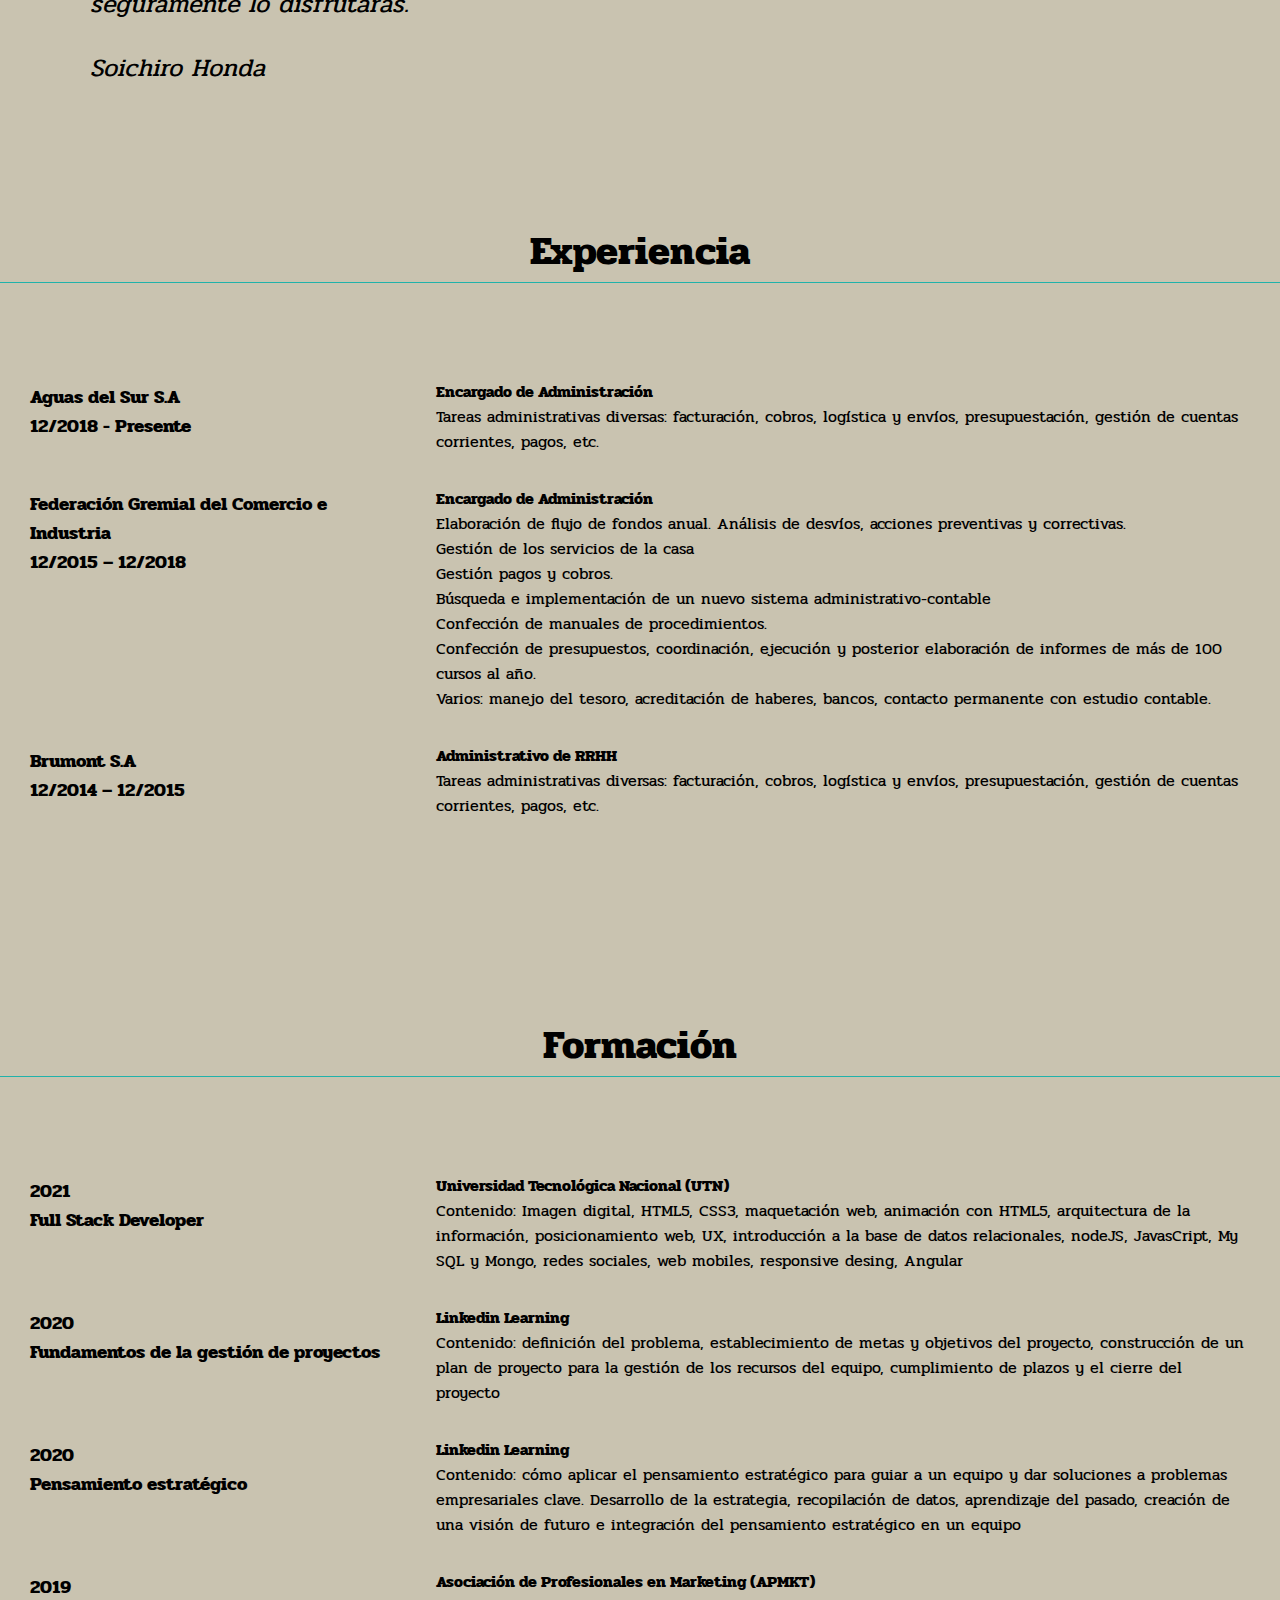
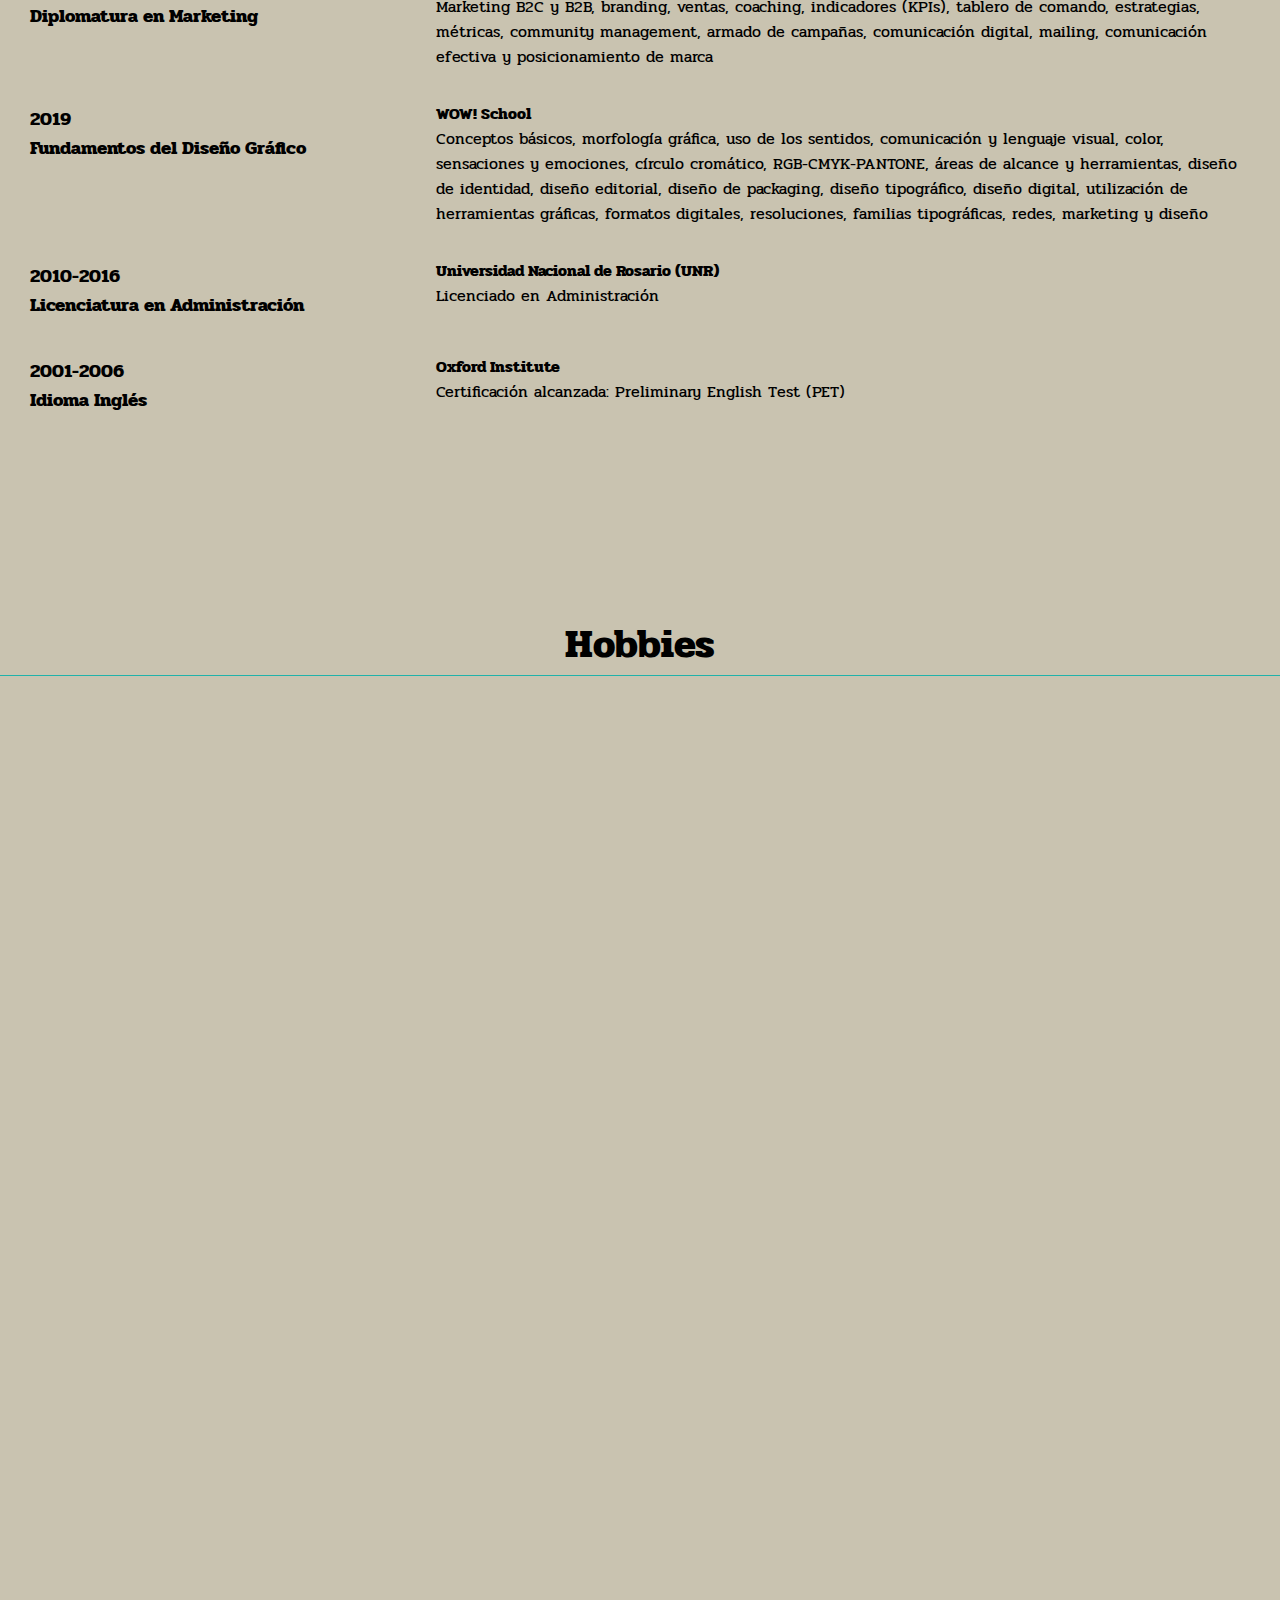
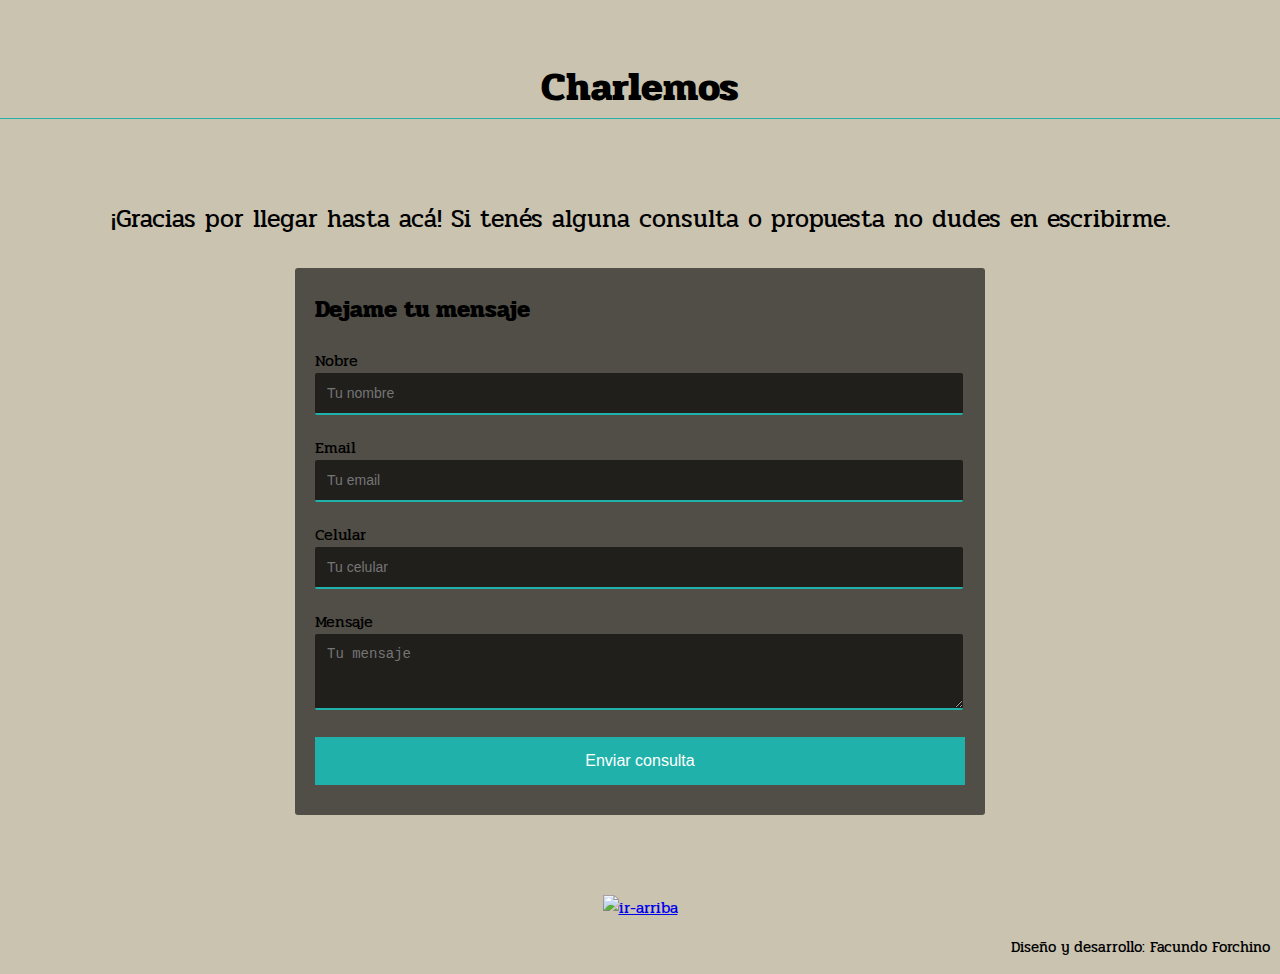
==== commit c3a99a08: "Licenciado en Administracion" ====
--- a/index.html
+++ b/index.html
@@ -13,7 +13,7 @@
 <body>
 
     <!--Bienvenido al código fuente!--> 
-    <!--Éste es mi primer sitio web y está siendo creado en el contexto del curso "Professional Webmaster de la UNT, dictado por Eva Ferreira"-->
+    <!--Éste es mi primer sitio web y está siendo creado en el contexto del curso "Professional Webmaster", de la UTN, dictado por Eva Ferreira"-->
 
 <div class="contenido">
 
@@ -69,7 +69,7 @@
             <img src="imagenes/1.png" alt="">
             <h2>Detalles</h2> 
             <p>Nombre: Facundo Forchino</p>
-            <p>Edad: 29</p>
+            <p>Edad: 30</p>
             <p>Residencia: Rosario, Argentina</p>
         </div>
 
@@ -179,7 +179,7 @@
                 Licenciatura en Administración </h3>
                 <ul class="item-formacion"> 
                     <li> <b> Universidad Nacional de Rosario (UNR)</li> </b>
-                    <li>Trabajo final en elaboración</li>
+                    <li>Licenciado en Administración</li>
                 </ul>
         </div>
 
@@ -187,7 +187,7 @@
             <h3> 2001-2006 <br>
                 Idioma Inglés </h3>
                 <ul class="item-formacion"> 
-                    <li> <b> Oxford Institute (UTN)</li> </b>
+                    <li> <b> Oxford Institute</li> </b>
                     <li>Certificación alcanzada: Preliminary English Test (PET)</li>
                 </ul>
         </div>
--- a/estilos.css
+++ b/estilos.css
@@ -4,8 +4,6 @@
 --negro: #000000;
 --negro2: #00000099;
 --blanco: #ffffff;
-
-
 }
 
 body{
